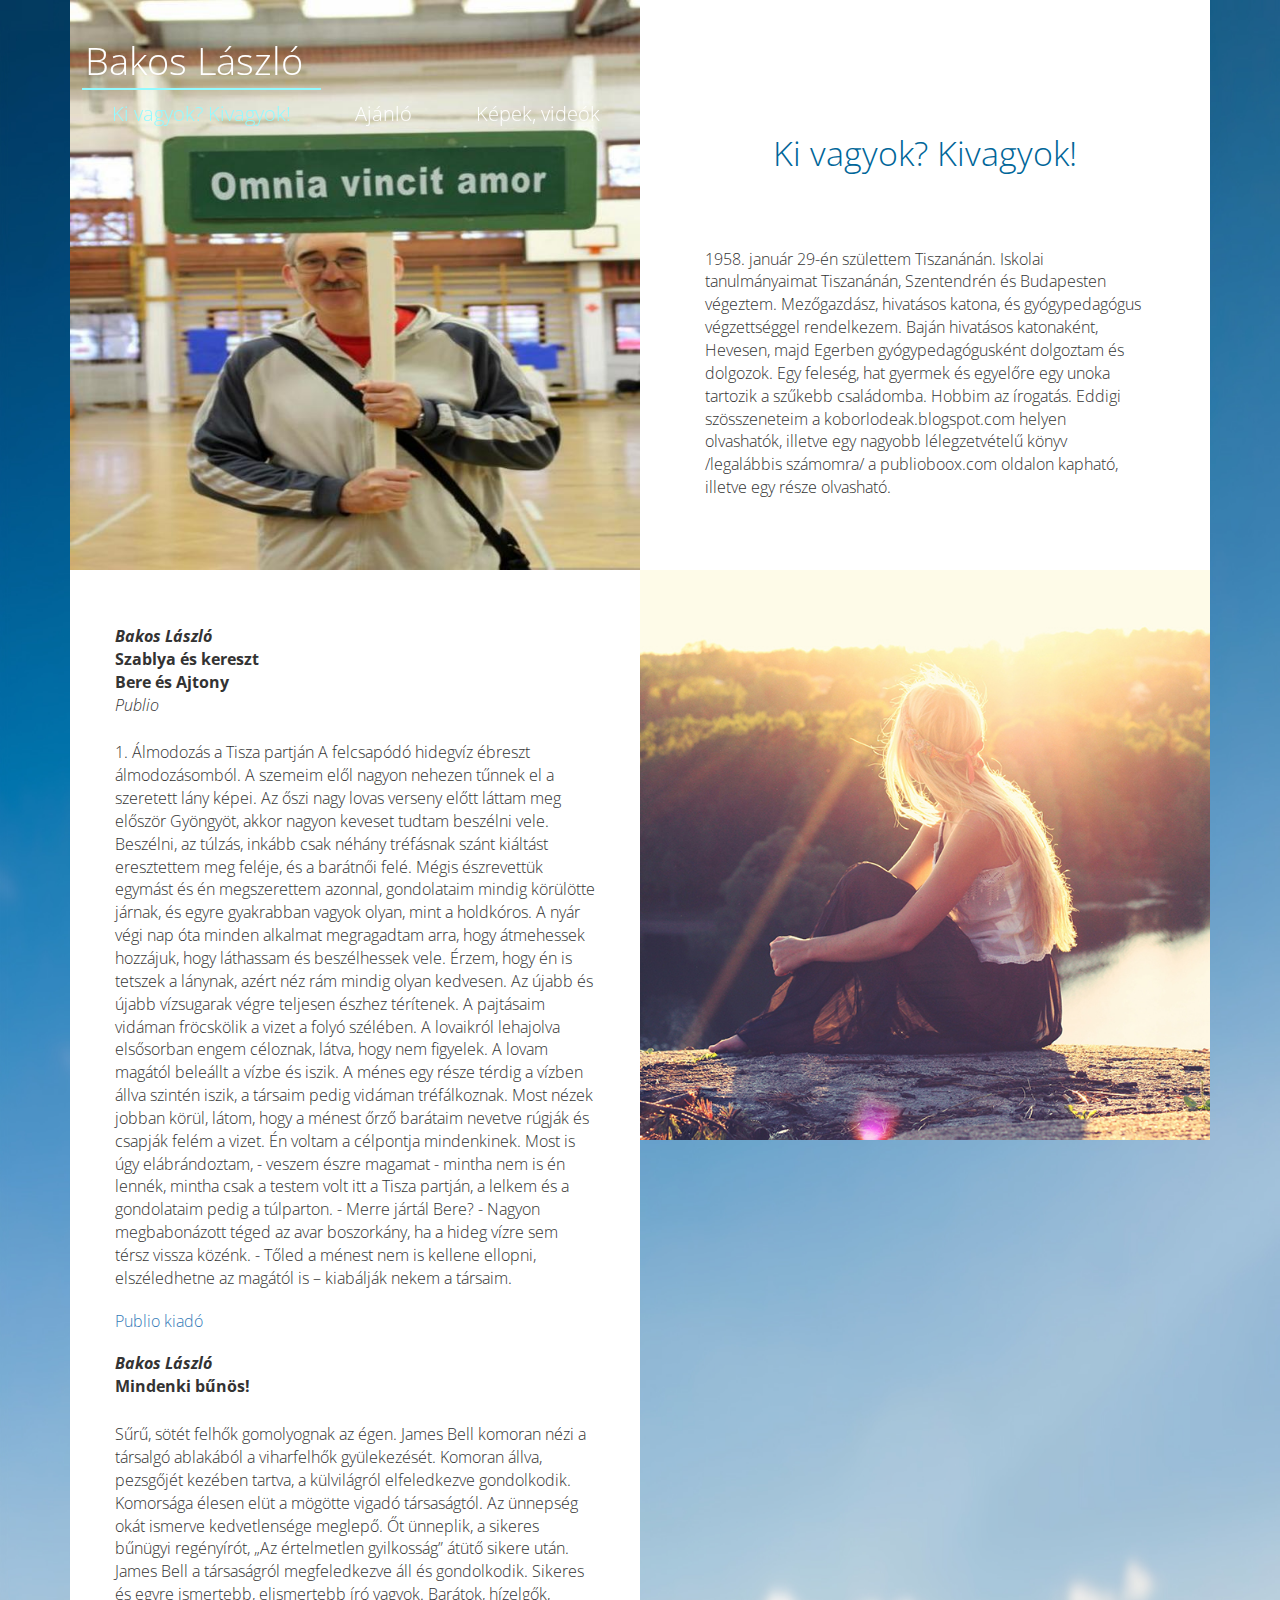
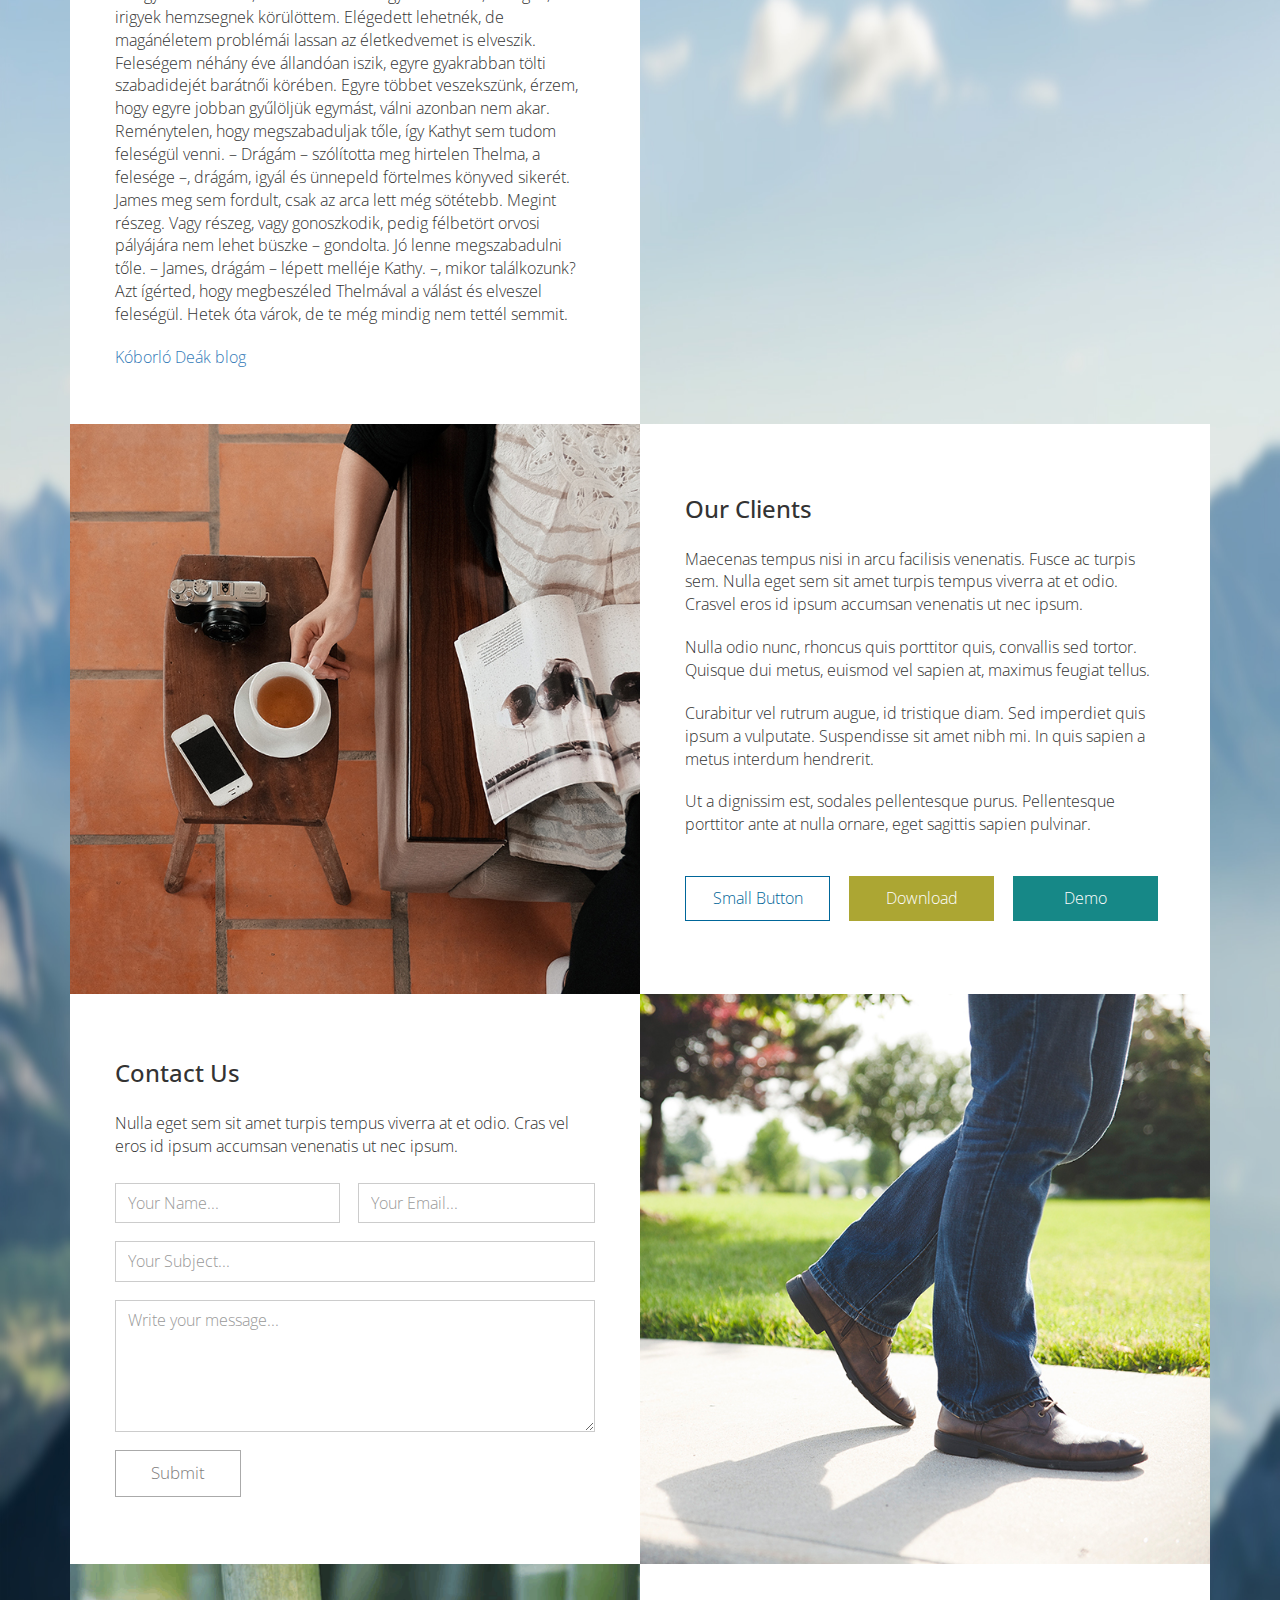
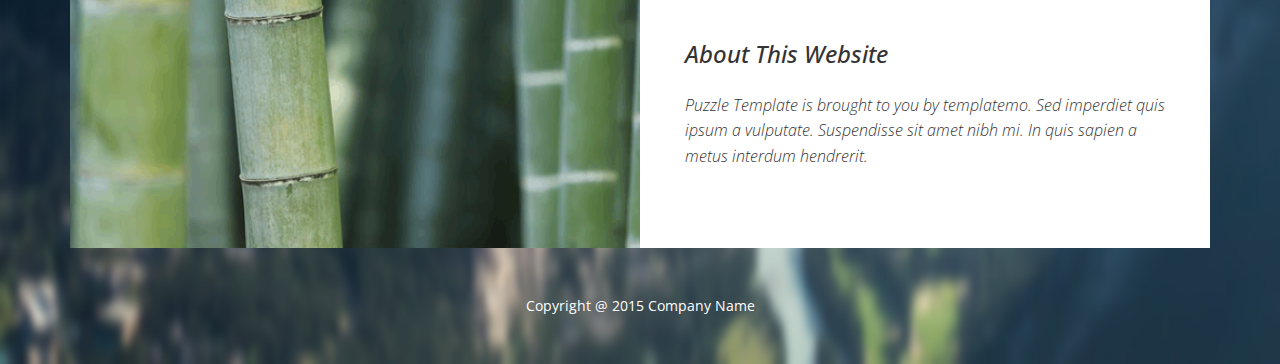
==== index.html @ 0a5387b7 "Initial commit" ====
<!DOCTYPE html>
<head>
    <meta http-equiv="Content-Type" content="text/html; charset=utf-8" />
    <meta http-equiv="X-UA-Compatible" content="IE=edge">
    <meta name="viewport" content="width=device-width, initial-scale=1">
    <link href='https://fonts.googleapis.com/css?family=Open+Sans:300,400,600,700' rel='stylesheet' type='text/css'>
    <link rel="stylesheet" type="text/css" href="css/bootstrap.min.css">
    <link rel="stylesheet" type="text/css" href="css/templatemo-style.css">
<!--
Puzzle Template
http://www.templatemo.com/tm-477-puzzle
-->
    <title>Puzzle by templatemo</title>
</head>

<body>
    <div class="fixed-header">
        <div class="container">
            <div class="navbar-header">
                <button type="button" class="navbar-toggle">
                    <span class="icon-bar"></span>
                    <span class="icon-bar"></span>
                    <span class="icon-bar"></span>                        
                </button>
                <a class="navbar-brand" href="#">Bakos László</a>
            </div>
            <nav class="main-menu">
                <ul>
                    <li><a href="#kivagyok">Ki vagyok? Kivagyok!</a></li>
                    <li><a href="#ajanlo">Ajánló</a></li>
                    <li><a href="#kepek_videok">Képek, videók</a></li>
                    <li><a href="#orulniszabad">Örülni szabad?</a></li>
                    <li><a href="#szavazas">Szavazás</a></li>
                    <li><a href="#linkek">Linkek, elérhetőség</a></li>
            </nav>
        </div>
    </div>
    
    <div class="container">
        <section class="col-md-12 content" id="kivagyok">
           <div class="col-lg-6 col-md-6 content-item">
               <img src="images/apa_tabla_720.jpg" alt="Image" class="tm-image">
           </div>
           <div class="col-lg-6 col-md-6 content-item content-item-1 background">
               <h2 class="main-title text-center dark-blue-text">Ki vagyok? Kivagyok!</h2>
               <p>1958. január 29-én születtem Tiszanánán. Iskolai tanulmányaimat Tiszanánán, Szentendrén és Budapesten végeztem. Mezőgazdász, hivatásos katona, és gyógypedagógus végzettséggel rendelkezem. Baján hivatásos katonaként, Hevesen, majd Egerben gyógypedagógusként dolgoztam és dolgozok. Egy feleség, hat gyermek és egyelőre egy unoka tartozik a szűkebb családomba. Hobbim az írogatás. Eddigi szösszeneteim a koborlodeak.blogspot.com helyen olvashatók, illetve egy nagyobb lélegzetvételű könyv /legalábbis számomra/ a publioboox.com oldalon kapható, illetve egy része olvasható.</p>
           </div>
       </section>

       <section class="col-md-12 content padding" id="ajanlo">
        <div class="col-lg-6 col-md-6 col-md-push-6 content-item">
           <img src="images/2.jpg" alt="Image" class="tm-image">
       </div>
       <div class="col-lg-6 col-md-6 col-md-pull-6 content-item background flexbox">
        <p class="margin-b-0"><b><i>Bakos László</i></b></p>
        <p class="margin-b-0"><b>Szablya és kereszt</b></p>
        <p class="margin-b-0"><b>Bere és Ajtony</b></p>
        <p class="margin-b-25"><i>Publio</i></p>
        <p class="justify">1. Álmodozás a Tisza partján
        A felcsapódó hidegvíz ébreszt álmodozásomból. A szemeim elől nagyon nehezen tűnnek el a szeretett lány képei. Az őszi nagy lovas verseny előtt láttam meg először Gyöngyöt, akkor nagyon keveset tudtam beszélni vele. Beszélni, az túlzás, inkább csak néhány tréfásnak szánt kiáltást eresztettem meg feléje, és a barátnői felé. Mégis észrevettük egymást és én megszerettem azonnal, gondolataim mindig körülötte járnak, és egyre gyakrabban vagyok olyan, mint a holdkóros. A nyár végi nap óta minden alkalmat megragadtam arra, hogy átmehessek hozzájuk, hogy láthassam és beszélhessek vele. Érzem, hogy én is tetszek a lánynak, azért néz rám mindig olyan kedvesen. Az újabb és újabb vízsugarak végre teljesen észhez térítenek. A pajtásaim vidáman fröcskölik a vizet a folyó szélében. A lovaikról lehajolva elsősorban engem céloznak, látva, hogy nem figyelek. A lovam magától beleállt a vízbe és iszik. A ménes egy része térdig a vízben állva szintén iszik, a társaim pedig vidáman tréfálkoznak. Most nézek jobban körül, látom, hogy a ménest őrző barátaim nevetve rúgják és csapják felém a vizet. Én voltam a célpontja mindenkinek. Most is úgy elábrándoztam, - veszem észre magamat - mintha nem is én lennék, mintha csak a testem volt itt a Tisza partján, a lelkem és a gondolataim pedig a túlparton.
        - Merre jártál Bere?
        - Nagyon megbabonázott téged az avar boszorkány, ha a hideg vízre sem térsz vissza közénk.
        - Tőled a ménest nem is kellene ellopni, elszéledhetne az magától is – kiabálják nekem a társaim.</p>
        <p><a href="https://publioboox.com/">Publio kiadó</a></p>

        <p class="margin-b-0"><b><i>Bakos László</i></b></p>
        <p class="margin-b-25"><b>Mindenki bűnös!</b></p>
        <p class="justify">
        Sűrű, sötét felhők gomolyognak az égen. James Bell komoran nézi a társalgó ablakából a viharfelhők gyülekezését. Komoran állva, pezsgőjét kezében tartva, a külvilágról elfeledkezve gondolkodik. Komorsága élesen elüt a mögötte vigadó társaságtól. Az ünnepség okát ismerve kedvetlensége meglepő. Őt ünneplik, a sikeres bűnügyi regényírót, „Az értelmetlen gyilkosság” átütő sikere után.
        James Bell a társaságról megfeledkezve áll és gondolkodik.
        Sikeres és egyre ismertebb, elismertebb író vagyok. Barátok, hízelgők, irigyek hemzsegnek körülöttem. Elégedett lehetnék, de magánéletem problémái lassan az életkedvemet is elveszik. Feleségem néhány éve állandóan iszik, egyre gyakrabban tölti szabadidejét barátnői körében. Egyre többet veszekszünk, érzem, hogy egyre jobban gyűlöljük egymást, válni azonban nem akar. Reménytelen, hogy megszabaduljak tőle, így Kathyt sem tudom feleségül venni.
        – Drágám – szólította meg hirtelen Thelma, a felesége –, drágám, igyál és ünnepeld förtelmes könyved sikerét.
        James meg sem fordult, csak az arca lett még sötétebb.
        Megint részeg. Vagy részeg, vagy gonoszkodik, pedig félbetört orvosi pályájára nem lehet büszke – gondolta.
        Jó lenne megszabadulni tőle.
        – James, drágám – lépett melléje Kathy. –, mikor találkozunk? Azt ígérted, hogy megbeszéled Thelmával a válást és elveszel feleségül. Hetek óta várok, de te még mindig nem tettél semmit.</p>
        <a href="http://koborlodeak.blogspot.hu/">Kóborló Deák blog</a>
       </div>

   </section>


   <section class="col-md-12 content" id="clients">
       <div class="col-lg-6 col-md-6 content-item">
           <img src="images/3.jpg" alt="Image" class="tm-image">
       </div>
       <div class="col-lg-6 col-md-6 content-item background flexbox">
           <h2 class="section-title">Our Clients</h2>
           <p>Maecenas tempus nisi in arcu facilisis venenatis. Fusce ac turpis sem. Nulla eget sem sit amet turpis tempus viverra at et odio. Crasvel eros id ipsum accumsan venenatis ut nec ipsum. </p>
           <p>Nulla odio nunc, rhoncus quis porttitor quis, convallis sed tortor. Quisque dui metus, euismod vel sapien at, maximus feugiat tellus. </p>
           <p>Curabitur vel rutrum augue, id tristique diam. Sed imperdiet quis ipsum a vulputate. Suspendisse sit amet nibh mi. In quis sapien a metus interdum hendrerit. </p>
           <p>Ut a dignissim est, sodales pellentesque purus. Pellentesque porttitor ante at nulla ornare, eget sagittis sapien pulvinar.</p>
           <div>
               <button type="button" class="btn dark-blue-bordered-btn normal-btn">Small Button</button>
               <button type="button" class="btn yellow-btn normal-btn">Download</button>
               <button type="button" class="btn green-btn normal-btn">Demo</button>    
           </div>             
       </div>
   </section>


   <section class="col-md-12 content" id="contact">
       <div class="col-lg-6 col-md-6 col-md-push-6 content-item">
           <img src="images/4.jpg" alt="Image" class="tm-image">
       </div>
       <div class="col-lg-6 col-md-6 col-md-pull-6 content-item background flexbox">
           <h2 class="section-title">Contact Us</h2>
           <p class="margin-b-25">Nulla eget sem sit amet turpis tempus viverra at et odio. Cras vel eros id ipsum accumsan venenatis ut nec ipsum.</p>

           <!--<div class="row"> -->
           <form method="post" name="contact-form" class="contact-form">
            <div class="col-lg-6 col-md-6 col-sm-6 col-xs-12">
                <div class="form-group">
                    <input name="name" type="text" class="form-control" id="name" placeholder="Your Name..." required>
                </div>    
            </div>
            <div class="col-lg-6 col-md-6 col-sm-6 col-xs-12 pad-l-3">
                <div class="form-group contact-field">
                    <input name="email" type="email" class="form-control" id="email" placeholder="Your Email..." required>
                </div>    
            </div>
            <div class="col-lg-12 col-md-12 col-sm-12 col-xs-12">
                <div class="form-group contact-field">
                    <input name="subject" type="text" class="form-control" id="subject" placeholder="Your Subject..." required>
                </div>    
            </div>
            <div class="col-lg-12 col-md-12 col-sm-12 col-xs-12">
                <div class="form-group contact-field">
                    <textarea name="message" rows="5" class="form-control" id="message" placeholder="Write your message..." required></textarea>
                </div>    
            </div>
            <div class="col-lg-12 col-md-12 col-sm-12 col-xs-12">
                <div class="form-group margin-b-0">
                    <button type="submit" id="form-submit" class="btn no-bg btn-contact">Submit</button>
                </div>    
            </div>
        </form>
        <!--</div> -->
        <div id="msgSubmit" class="h3 text-center hidden">Message Submitted!</div>

    </div>

</section>

<footer class="col-md-12 content" id="externals">
 <div class="col-lg-6 col-md-6 last">
   <img src="images/5.png" alt="Image" class="tm-image">
</div>
<div class="col-lg-6 col-md-6 background last about-text-container">
   <h2 class="section-title">About This Website</h2>
   <p class="about-text">Puzzle Template is brought to you by templatemo. Sed imperdiet quis ipsum a vulputate. Suspendisse sit amet nibh mi. In quis sapien a metus interdum hendrerit.</p>       
</div>
</footer>

</div>

<div class="text-center footer">
	<div class="container">
		Copyright @ 2015 Company Name
    </div>
</div>

<script src="js/jquery.min.js"></script>
<script src="js/bootstrap.min.js"></script>
<script src="js/jquery.singlePageNav.min.js"></script>

<script>

// Check scroll position and add/remove background to navbar
function checkScrollPosition() {
    if($(window).scrollTop() > 50) {
      $(".fixed-header").addClass("scroll");
  } else {        
      $(".fixed-header").removeClass("scroll");
  }
}

$(document).ready(function () {   
    // Single page nav
    $('.fixed-header').singlePageNav({
        offset: 59,
        filter: ':not(.external)',
        updateHash: true        
    });

    checkScrollPosition();

    // nav bar
    $('.navbar-toggle').click(function(){
        $('.main-menu').toggleClass('show');
    });

    $('.main-menu a').click(function(){
        $('.main-menu').removeClass('show');
    });
});

$(window).on("scroll", function() {
    checkScrollPosition();    
});
</script>
</body>
</html>
---- css/templatemo-style.css ----
/* 

Puzzle Template

http://www.templatemo.com/tm-477-puzzle 

*/

a,
a:hover,
a:focus {
    text-decoration: none;
}
a:focus {
    outline: none;
}
body{
    margin:0;
    padding:0;
    background-image:url(../images/back.jpg);
    background-repeat:no-repeat;
    background-size:100% 100%;
    font-family: 'Open Sans', sans-serif;
    font-size: 16px;
    font-weight:300;
}
.row {
    margin-right: 0px;
    margin-left: 0px;
}
p {
    margin: 0 0 20px;
}
.tm-image {
    width: 100%;
    height: 100%;
}
.fixed-header{
    width:100%;
    float:left;
    /*background-color:#023D69;*/
    position:fixed;
    top:0;
    z-index:111;
    transition:all 0.4s;
    -webkit-transition:all 0.4s;
    padding: 35px 0px;
}
.navbar-toggle {
    position: absolute;
    top: 8px;
    right: 17px;
    margin: 0;
    z-index: 99999999;
    color: #fff;
    padding: 10px 10px;
    background-color: #006699;
    border: none;
    font-weight: bold;
    display:none;
}
.navbar-brand {
    color: #fff;
    font-weight:300;
    font-size: 38px;
}
.navbar-brand:hover,
.navbar-brand:focus {
    color: #93FAFF;
}
.fixed-header ul{
    padding:0;
    float:right;
    margin:0;
}
.fixed-header ul li{
    display:inline-block;
    padding: 15px 0px;
}
.fixed-header ul li a{
    text-decoration:none;
    color:#fff;
    font-size: 20px;
    font-weight: 300;
    padding: 10px 30px 0;    
}
.fixed-header ul li a:hover,
.fixed-header ul li .current{
    color: #93FAFF;
    border-top:2px solid #93FAFF;
}
.fixed-header {
    background: transparent;
}
.fixed-header.scroll {
    background: rgba(2, 61, 105, 0.80);
    padding: 0;
}
.fixed-header.scroll .navbar-brand {
    font-size: 30px;
}

#home {
    padding-top: 8.5em;
}
.content {
    padding-right: 0px;
    padding-left: 0px;
}
.content-item {
    padding-right: 0px;
    padding-left: 0px;
    min-height:570px !important;
}
.content-item p:last-child {
    margin-bottom: 0;
}
.background.content-item-1 {
    padding: 60px 65px;
}
.last {
    padding-right: 0px;
    padding-left: 0px;
    min-height:284px !important;    
}
.background {
    background-color: #fff;
    padding: 55px 45px;
}
.about-text-container {
    font-style: italic;
    display: -webkit-flex;
    display: -ms-flexbox;
    display: flex;
    -webkit-flex-direction: column;
        -ms-flex-direction: column;
            flex-direction: column;
    -webkit-justify-content: center;
        -ms-flex-pack: center;
            justify-content: center;
}
.about-text {
    margin-bottom: 0;
    line-height: 1.6;
}
.main-title {    
    font-weight: 300;
    font-size: 34px;
    line-height: 1.4;
    margin-top: 70px;
    margin-bottom: 70px;
}
.section-title {
    font-size: 1.5em;
    margin-top: 0;
    margin-bottom: 25px;
}
.dark-blue-text {
    color: #006699;
}
.light-blue-text {
    color: #2FACFF;
}
.dark-blue-bordered-btn:hover,
.dark-blue-bordered-btn:focus,
.dark-blue-btn {
    background: #006699;
    color: white;    
}
.dark-blue-btn:hover,
.dark-blue-btn:focus,
.dark-blue-bordered-btn {
    background: none;
    border: 1px solid #006699;
    color: #006699;
}
.section-text {
    line-height: 1.6;
    font-size: 1em;
    margin-bottom: 15px;
}
.background ul {
   margin-bottom:20px;
}
.background li {
    list-style: none;
    font-size: 16px;
    line-height: 27px;
}
.btn {
    border-radius:0px;
    padding: 10px 25px;
    margin-top: 20px;
    font-size: 20px;
    font-weight: 300;
    margin-right: 15px;
    transition:all 0.3s;
    -webkit-transition:all 0.3s;
}
.btn:last-child {
    margin-right: 0;
}
.btn-big {
    padding: 10px 40px;
    min-width: 176px;
}
.btn-contact {
    font-size: 17px;
    padding: 10px 35px;
    color: #807D7D;
    font-weight: 300;
    margin-top: 0;
    transition: all 0.3s ease;
}
.btn-contact:hover,
.btn-contact:focus {
    color: white;
    background-color: rgba(47,47,47,0.5);
}
.no-bg {
    background: none;
    border: 1px solid #aaa;
}
.yellow-btn {
    background:#ACA633;
    border:1px solid #ACA633;
    color:#fff;
}
.yellow-btn:hover,
.yellow-btn:focus {
    background: none;
    color: #ACA633;
}
.green-btn {
    background:#168887;
    border:1px solid #168887;
    color:#fff; 
}
.green-btn:hover,
.green-btn:focus {
    background: none;
    color: #168887;
}
.normal-btn {
    font-size: 16px;
    font-weight: 300;
    min-width: 145px;
}
.form-control {
    box-shadow: none;
    font-size: 16px;
    height: auto;
    padding: 8px 12px;
}
.form-group {
    margin-bottom: 18px;
}
.contact-form {
    overflow: hidden;
    margin-left: -15px;
    margin-right: -15px;
}
.content-item input, .content-item textarea {
    border-radius:0px;
}
.contact-field {
    padding-left: 0;
    padding-right: 0;
}
.footer {
    color:#fff;
    font-size: 14px;
    font-weight: 400;
    padding:48px 0;
}
.footer a {
	color: #FF6;
}
.margin-b-0 {
    margin-bottom: 0;
}
.flexbox {
    display: -webkit-flex;
    display: -ms-flexbox;
    display: flex;
    -webkit-flex-direction: column;
        -ms-flex-direction: column;
            flex-direction: column;
    -webkit-justify-content: center;
        -ms-flex-pack: center;
            justify-content: center;
}
.pad-l-3 {
    padding-left: 3px;
}
.margin-b-25 {
    margin-bottom: 25px;
}

@media screen and (max-width:1199px){
    .content-item {
        min-height: 470px !important;
    }
    .content-item img {
        min-height: 470px !important;
    }
    .background p {
        line-height: 22px;        
    }
    .background p,
    .background li {
        font-size: 13px;
    }
    .background h2 {
        margin-bottom: 15px !important;
    }
    p {
        margin: 0 0 10px;
    }
    .btn {
        margin-top: 15px;        
    }
    .background {
        background-color: #fff;        
    }
    .last {
        min-height: 235px !important;
    }
    textarea#message {
        height: 125px;
    }
}

@media screen and (max-width: 1199px) and (min-width: 992px) {
    .background {
        padding: 25px;
    }
    .background.content-item-1 {
        padding: 0 40px;
    }
    .btn {
        margin-top: 10px;
    }
    .btn-contact {
        margin-top: 0;
    }
    .form-control {
        font-size: 0.9em;
    }
}

@media screen and (max-width:991px){

    .content-item {
        min-height: inherit !important;
    }
    .content-item img {
        min-height: inherit !important;
    }
    .fixed-header ul li a {
        padding: 0px 15px;
    }
    .background p {
        line-height: 27px;
    }
    .background p,
    .background li {
        font-size: 16px;
    }
    .background h2 {
        margin-bottom: 20px;
    }
    p {
        margin: 0 0 20px;
    }
    .btn {
        margin-top: 20px;        
    }
    .last {
        min-height: 284px !important;
    }
    textarea#message {
        height: inherit;
    }
}

@media screen and (max-width:767px){
    .last {
        min-height: inherit !important;
    }
    .fixed-header.scroll .navbar-brand {
        padding: 12px 15px 0;
    }
    .navbar-toggle {
       display:block;
       top: 15px;
       background-color: white;       
    }
    .fixed-header.scroll .navbar-toggle {
        top: 8px;
    }
    .navbar-toggle .icon-bar {
        background-color: #006699;
    }
    
    .fixed-header ul li a:hover, 
    .fixed-header ul li .current {
        border-top: none;
    }
    .fixed-header {
        padding: 5px 0;
    }
    .fixed-header ul li a {
        font-size: 1em;
    }
    .main-menu ul {
        width: 100%;
        background-color: #023D69;
    }
    .main-menu {
        max-height: 0;
        transition: max-height 0.3s;
        overflow: hidden;
    }
    /* http://css3.bradshawenterprises.com/animating_height/ */
    .main-menu.show {
        max-height: 250px;
        overflow: auto;
    }
    .main-menu ul li {
        display: block;
        padding: 10px 0px;
        width: 100%;
        float:left;
    }
    .main-menu ul li a {
        padding: 0px 0px;
        width: 100%;
        float: left;
    }
    #home {
        padding-top: 62px;
    }
    .pad-l-3 {
        padding-left: 15px;
    }
}

@media screen and (max-width:500px) {
    .btn {
        margin-top: 10px;
    }
}

@media screen and (max-width: 480px) {
    .background.content-item-1 {
        padding: 40px 45px;
    }
}

@media screen and (max-width: 420px) {
    .background {
        padding: 40px 35px;
    }
    .background.content-item-1 {
        padding: 20px 25px;
    }
}
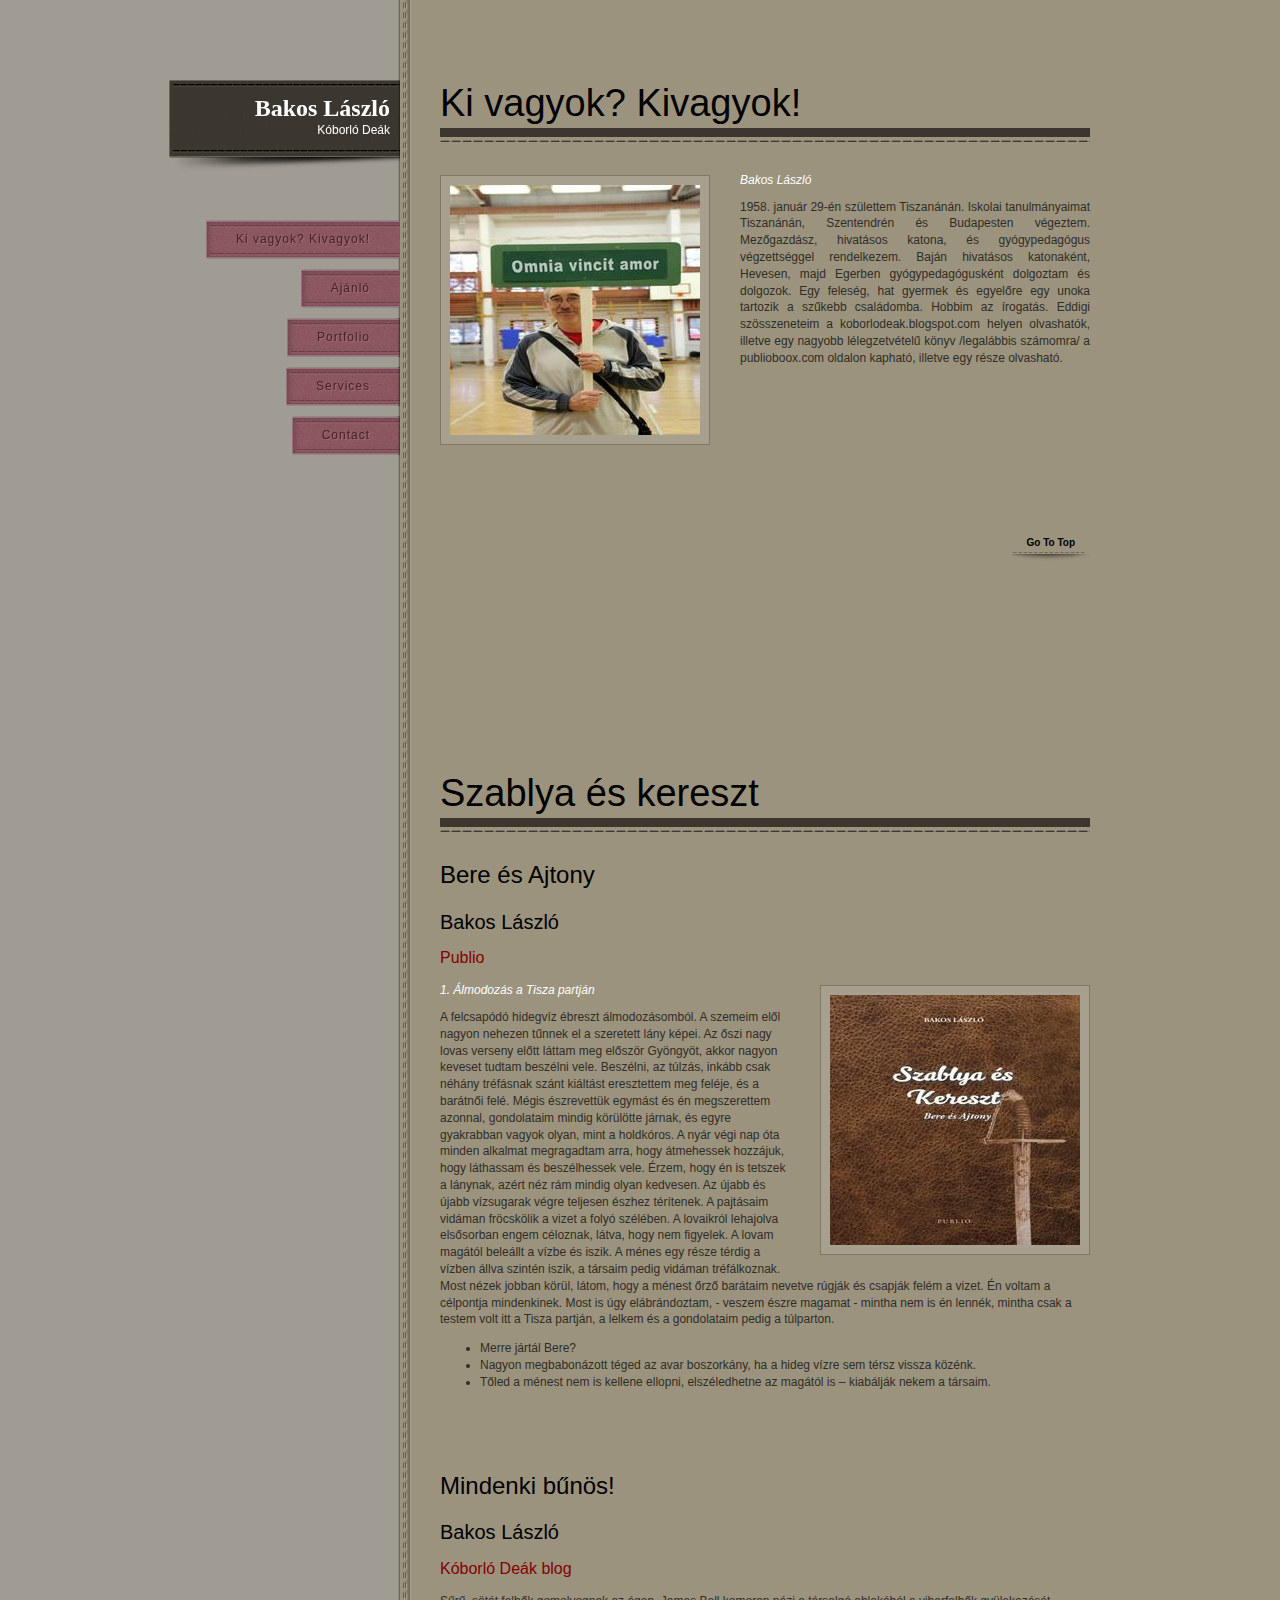
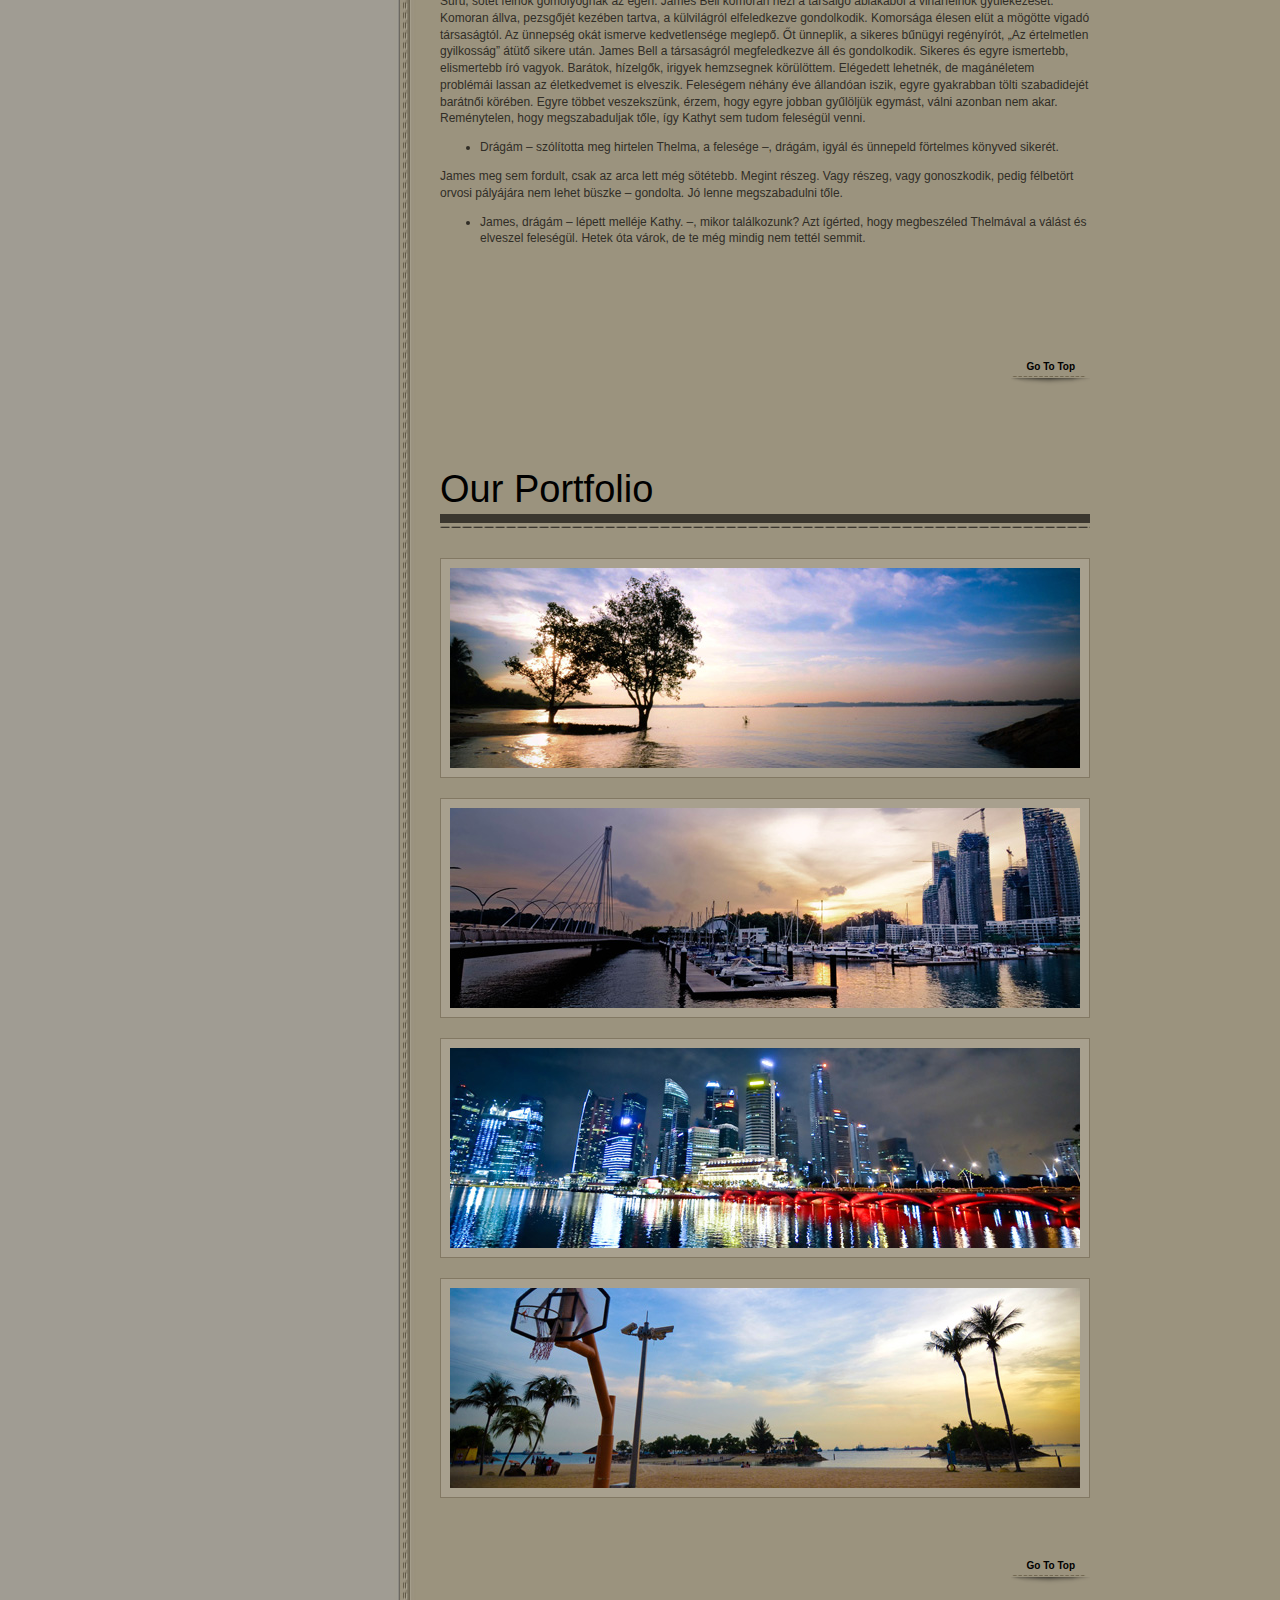
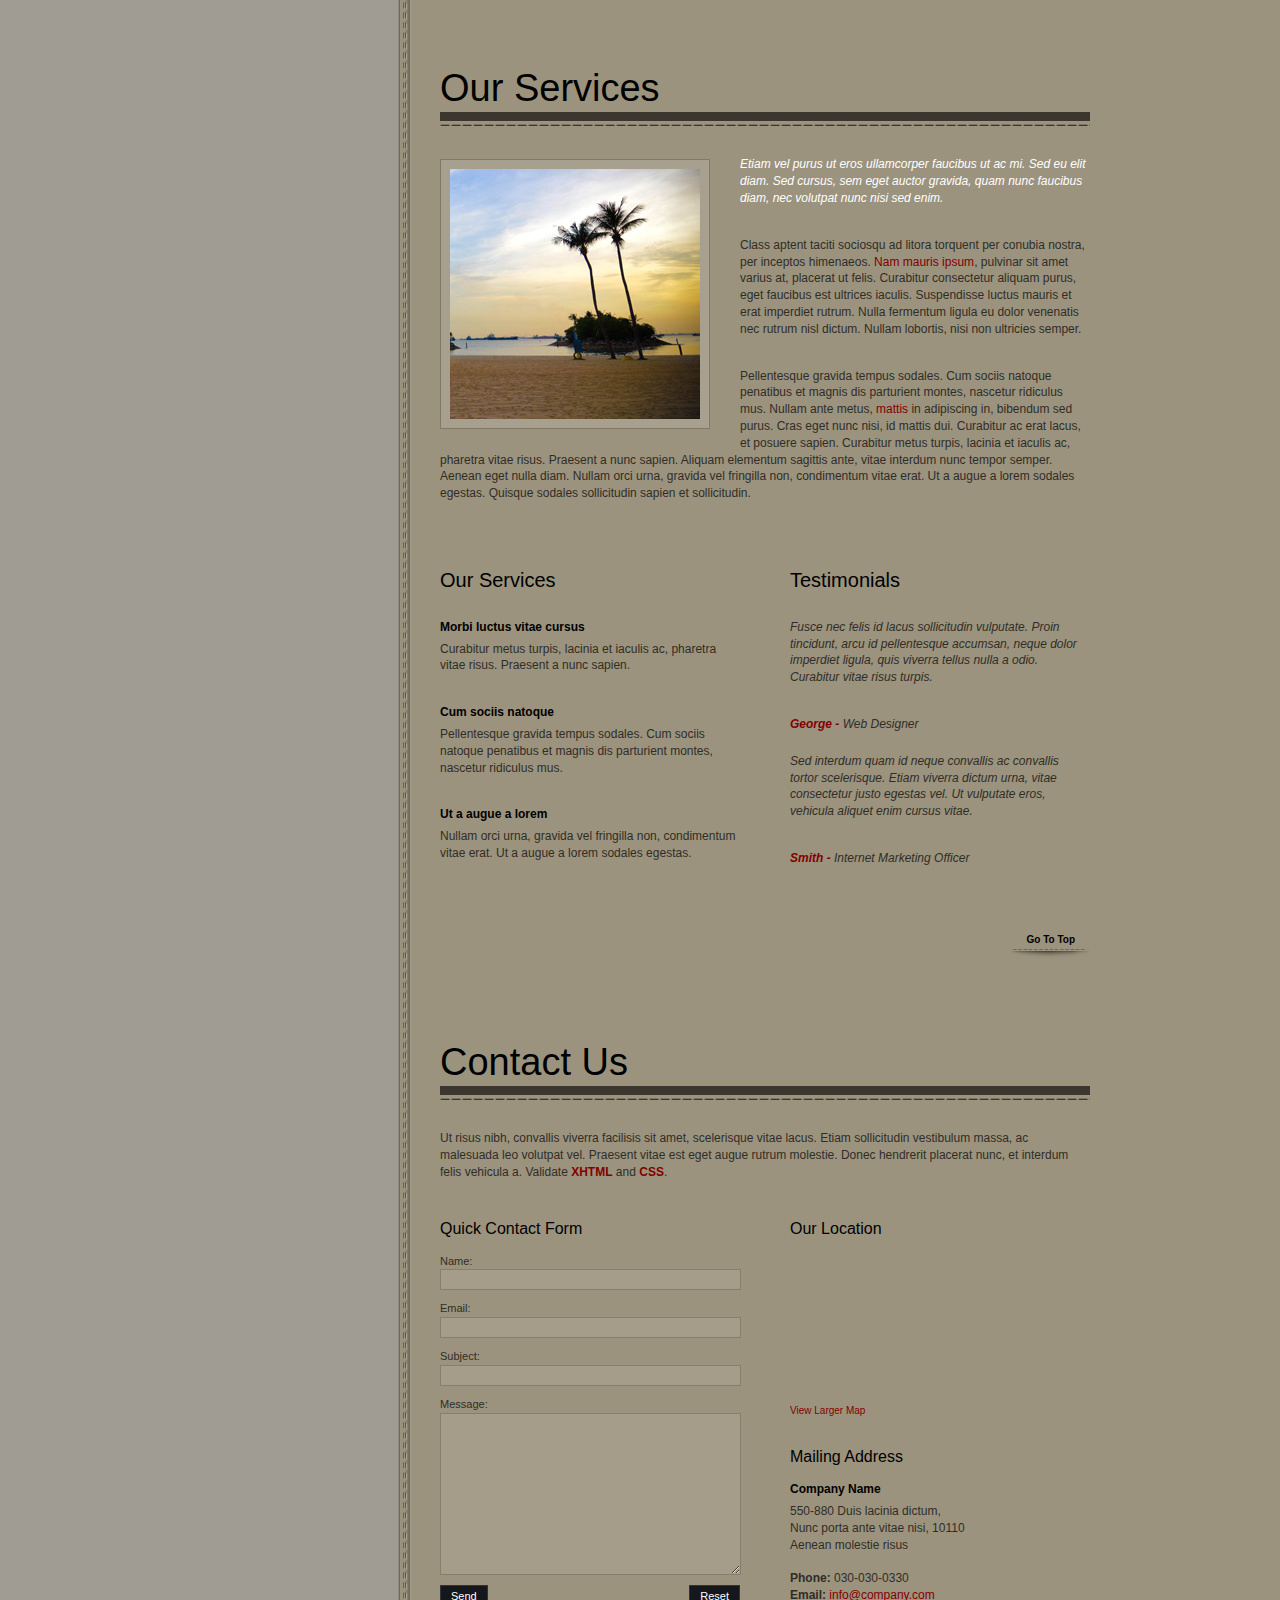
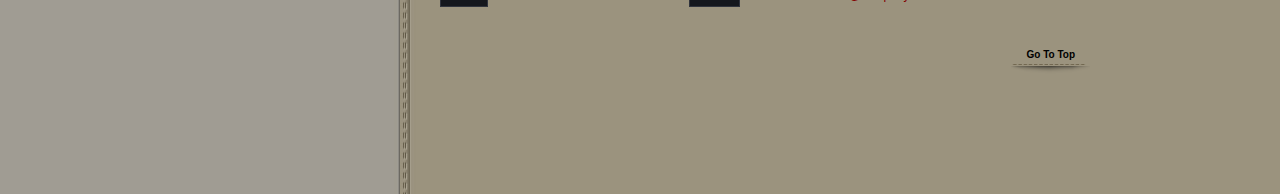
==== commit d54f4599: "Change template" ====
--- a/index.html
+++ b/index.html
@@ -1,203 +1,182 @@
-<!DOCTYPE html>
+<!DOCTYPE html PUBLIC "-//W3C//DTD XHTML 1.0 Transitional//EN" "http://www.w3.org/TR/xhtml1/DTD/xhtml1-transitional.dtd">
+<html xmlns="http://www.w3.org/1999/xhtml">
 <head>
-    <meta http-equiv="Content-Type" content="text/html; charset=utf-8" />
-    <meta http-equiv="X-UA-Compatible" content="IE=edge">
-    <meta name="viewport" content="width=device-width, initial-scale=1">
-    <link href='https://fonts.googleapis.com/css?family=Open+Sans:300,400,600,700' rel='stylesheet' type='text/css'>
-    <link rel="stylesheet" type="text/css" href="css/bootstrap.min.css">
-    <link rel="stylesheet" type="text/css" href="css/templatemo-style.css">
+<meta http-equiv="Content-Type" content="text/html; charset=utf-8" />
+<title>Simple Life by Free Website Templates</title>
+<meta name="keywords" content="" />
+<meta name="description" content="" />
 <!--
-Puzzle Template
-http://www.templatemo.com/tm-477-puzzle
+Template 2056 simple life 
+http://www.tooplate.com/view/2056-simple-life
 -->
-    <title>Puzzle by templatemo</title>
+<link href="tooplate_style.css" rel="stylesheet" type="text/css" />
+
+<script type='text/javascript' src='js/jquery.min.js'></script>
+<script type='text/javascript' src='js/jquery.scrollTo-min.js'></script>
+<script type='text/javascript' src='js/jquery.localscroll-min.js'></script>
+<script type="text/javascript">
+$(document).ready(function () {
+$.localScroll();
+});
+</script> 
 </head>
 
 <body>
-    <div class="fixed-header">
-        <div class="container">
-            <div class="navbar-header">
-                <button type="button" class="navbar-toggle">
-                    <span class="icon-bar"></span>
-                    <span class="icon-bar"></span>
-                    <span class="icon-bar"></span>                        
-                </button>
-                <a class="navbar-brand" href="#">Bakos László</a>
-            </div>
-            <nav class="main-menu">
-                <ul>
-                    <li><a href="#kivagyok">Ki vagyok? Kivagyok!</a></li>
-                    <li><a href="#ajanlo">Ajánló</a></li>
-                    <li><a href="#kepek_videok">Képek, videók</a></li>
-                    <li><a href="#orulniszabad">Örülni szabad?</a></li>
-                    <li><a href="#szavazas">Szavazás</a></li>
-                    <li><a href="#linkek">Linkek, elérhetőség</a></li>
-            </nav>
-        </div>
-    </div>
-    
-    <div class="container">
-        <section class="col-md-12 content" id="kivagyok">
-           <div class="col-lg-6 col-md-6 content-item">
-               <img src="images/apa_tabla_720.jpg" alt="Image" class="tm-image">
-           </div>
-           <div class="col-lg-6 col-md-6 content-item content-item-1 background">
-               <h2 class="main-title text-center dark-blue-text">Ki vagyok? Kivagyok!</h2>
-               <p>1958. január 29-én születtem Tiszanánán. Iskolai tanulmányaimat Tiszanánán, Szentendrén és Budapesten végeztem. Mezőgazdász, hivatásos katona, és gyógypedagógus végzettséggel rendelkezem. Baján hivatásos katonaként, Hevesen, majd Egerben gyógypedagógusként dolgoztam és dolgozok. Egy feleség, hat gyermek és egyelőre egy unoka tartozik a szűkebb családomba. Hobbim az írogatás. Eddigi szösszeneteim a koborlodeak.blogspot.com helyen olvashatók, illetve egy nagyobb lélegzetvételű könyv /legalábbis számomra/ a publioboox.com oldalon kapható, illetve egy része olvasható.</p>
-           </div>
-       </section>
+	<div id="tooplate_wrapper">
+		<div id="tooplate_sidebar">
+			<div id="site_title"><a href="#">Bakos László<span>Kóborló Deák</span></a></div>
+			<div id="tooplate_menu">
+				<ul>
+					<li><a href="#ki_vagyok" class="home">Ki vagyok? Kivagyok!</a></li>
+					<li><a href="#ajanlo" class="about">Ajánló</a></li>
+					<li><a href="#portfolio" class="portfolio"><span></span>Portfolio</a></li>
+					<li><a href="#services" class="services"><span></span>Services</a></li>
+					<li><a href="#contact" class="contact"><span></span>Contact</a></li>
+				</ul>
+				<div class="cleaner"></div>
+			</div> <!-- END of -->
+		</div>
+		<div id="tooplate_main">
+			
+			<div id="ki_vagyok" class="main_box">
+				<h1>Ki vagyok? Kivagyok!</h1>
+				<img src="images/apa_tabla_250.jpg" alt="image" class="img_frame img_float_l" />
+				<p><em>Bakos László</em></p>
+				<p align="justify">1958. január 29-én születtem Tiszanánán. Iskolai tanulmányaimat Tiszanánán, Szentendrén és Budapesten végeztem. Mezőgazdász, hivatásos katona, és gyógypedagógus végzettséggel rendelkezem. Baján hivatásos katonaként, Hevesen, majd Egerben gyógypedagógusként dolgoztam és dolgozok. Egy feleség, hat gyermek és egyelőre egy unoka tartozik a szűkebb családomba. Hobbim az írogatás. Eddigi szösszeneteim a koborlodeak.blogspot.com helyen olvashatók, illetve egy nagyobb lélegzetvételű könyv /legalábbis számomra/ a publioboox.com oldalon kapható, illetve egy része olvasható.</p>
+				<div class="cleaner h40"></div>
+				<div class="cleaner"></div>
+				<a href="#tooplate_main" class="gototop">Go To Top</a>
+				<div class="cleaner"></div>
+			</div> <!-- END of home -->
+			
+			<div id="ajanlo" class="main_box">
+			  <h1>Szablya és kereszt</h1>
+			  <h2>Bere és Ajtony</h2>
+			  <h3>Bakos László</h3>
+			  <h4><a href="https://publioboox.com/">Publio</a></h4>
+			  <img src="images/szablya_250.jpg" alt="image" class="img_float_r img_frame" />
+				<p><em>1. Álmodozás a Tisza partján</em></p>
+				<p>A felcsapódó hidegvíz ébreszt álmodozásomból. A szemeim elől nagyon nehezen tűnnek el a szeretett lány képei. Az őszi nagy lovas verseny előtt láttam meg először Gyöngyöt, akkor nagyon keveset tudtam beszélni vele. Beszélni, az túlzás, inkább csak néhány tréfásnak szánt kiáltást eresztettem meg feléje, és a barátnői felé. Mégis észrevettük egymást és én megszerettem azonnal, gondolataim mindig körülötte járnak, és egyre gyakrabban vagyok olyan, mint a holdkóros. A nyár végi nap óta minden alkalmat megragadtam arra, hogy átmehessek hozzájuk, hogy láthassam és beszélhessek vele. Érzem, hogy én is tetszek a lánynak, azért néz rám mindig olyan kedvesen. Az újabb és újabb vízsugarak végre teljesen észhez térítenek. A pajtásaim vidáman fröcskölik a vizet a folyó szélében. A lovaikról lehajolva elsősorban engem céloznak, látva, hogy nem figyelek. A lovam magától beleállt a vízbe és iszik. A ménes egy része térdig a vízben állva szintén iszik, a társaim pedig vidáman tréfálkoznak. Most nézek jobban körül, látom, hogy a ménest őrző barátaim nevetve rúgják és csapják felém a vizet. Én voltam a célpontja mindenkinek. Most is úgy elábrándoztam, - veszem észre magamat - mintha nem is én lennék, mintha csak a testem volt itt a Tisza partján, a lelkem és a gondolataim pedig a túlparton.
+				<ul>
+					<li>Merre jártál Bere?</li>
+					<li>Nagyon megbabonázott téged az avar boszorkány, ha a hideg vízre sem térsz vissza közénk.</li>
+					<li>Tőled a ménest nem is kellene ellopni, elszéledhetne az magától is – kiabálják nekem a társaim.</li>
+				</ul>
+				</p>
+				<div class="cleaner h40"></div>
+				<div class="main_box2">
+					<h2>Mindenki bűnös!</h2>
+				    <h3>Bakos László</h3>
+				    <h4><a href="http://koborlodeak.blogspot.hu/">Kóborló Deák blog</a></h4>
+					<p>Sűrű, sötét felhők gomolyognak az égen. James Bell komoran nézi a társalgó ablakából a viharfelhők gyülekezését. Komoran állva, pezsgőjét kezében tartva, a külvilágról elfeledkezve gondolkodik. Komorsága élesen elüt a mögötte vigadó társaságtól. Az ünnepség okát ismerve kedvetlensége meglepő. Őt ünneplik, a sikeres bűnügyi regényírót, „Az értelmetlen gyilkosság” átütő sikere után. James Bell a társaságról megfeledkezve áll és gondolkodik. Sikeres és egyre ismertebb, elismertebb író vagyok. Barátok, hízelgők, irigyek hemzsegnek körülöttem. Elégedett lehetnék, de magánéletem problémái lassan az életkedvemet is elveszik. Feleségem néhány éve állandóan iszik, egyre gyakrabban tölti szabadidejét barátnői körében. Egyre többet veszekszünk, érzem, hogy egyre jobban gyűlöljük egymást, válni azonban nem akar. Reménytelen, hogy megszabaduljak tőle, így Kathyt sem tudom feleségül venni.
+					<ul>
+						<li>Drágám – szólította meg hirtelen Thelma, a felesége –, drágám, igyál és ünnepeld förtelmes könyved sikerét.</li>
+					</ul> James meg sem fordult, csak az arca lett még sötétebb. Megint részeg. Vagy részeg, vagy gonoszkodik, pedig félbetört orvosi pályájára nem lehet büszke – gondolta. Jó lenne megszabadulni tőle.
+				    <ul>
+				    	<li>James, drágám – lépett melléje Kathy. –, mikor találkozunk? Azt ígérted, hogy megbeszéled Thelmával a válást és elveszel feleségül. Hetek óta várok, de te még mindig nem tettél semmit.</li>
+				    </ul></p>
+				</div>
+				<div class="cleaner"></div>
+					<a href="#tooplate_main" class="gototop">Go To Top</a>
+				<div class="cleaner"></div>
+			</div> <!-- END of about -->
+			
+			<div id="portfolio" class="main_box">
+				<h1>Our Portfolio</h1>
+				<ul id="gallery">
+					<li><a href="images/portfolio/01.jpg"><img src="images/portfolio/01.jpg" alt="Image 01" class="img_frame" /></a></li>
+					<li><a href="images/portfolio/02.jpg"><img src="images/portfolio/02.jpg" alt="Image 02" class="img_frame" /></a></li>
+					<li><a href="images/portfolio/03.jpg"><img src="images/portfolio/03.jpg" alt="Image 03" class="img_frame" /></a></li>
+					<li><a href="images/portfolio/04.jpg"><img src="images/portfolio/04.jpg" alt="Image 04" class="img_frame" /></a></li>              
+				</ul>
+				<div class="cleaner"></div>
+				<a href="#tooplate_main" class="gototop">Go To Top</a>
+				<div class="cleaner"></div>
+			</div> <!-- END of portfolio --> 
+			
+			<div id="services" class="main_box">
+				<h1>Our Services</h1>
+				<img src="images/tooplate_image_01.jpg" alt="Image 01" class="img_float_l img_frame" />
+				<p><em>Etiam vel purus ut eros ullamcorper faucibus ut ac mi. Sed eu elit diam. Sed cursus, sem eget auctor gravida, quam nunc faucibus diam, nec volutpat nunc nisi sed enim.</em></p>
+				<p> Class aptent taciti sociosqu ad litora torquent per conubia nostra, per inceptos himenaeos. <a href="#">Nam mauris ipsum</a>, pulvinar sit amet varius at, placerat ut felis. Curabitur consectetur aliquam purus, eget faucibus est ultrices iaculis. Suspendisse luctus mauris et erat imperdiet rutrum. Nulla fermentum ligula eu dolor venenatis nec rutrum nisl dictum. Nullam lobortis, nisi non ultricies semper. </p>
+				<p>Pellentesque gravida tempus sodales. Cum sociis natoque penatibus et magnis dis parturient montes, nascetur ridiculus mus. Nullam ante metus, <a href="#">mattis</a> in adipiscing in, bibendum sed purus. Cras eget nunc nisi, id mattis dui. Curabitur ac erat lacus, et posuere sapien. Curabitur metus turpis, lacinia et iaculis ac, pharetra vitae risus. Praesent a nunc sapien. Aliquam elementum sagittis ante, vitae interdum nunc tempor semper. Aenean eget nulla diam. Nullam orci urna, gravida vel fringilla non, condimentum vitae erat. Ut a augue a lorem sodales egestas. Quisque sodales sollicitudin sapien et sollicitudin.</p>
+				<div class="cleaner h40"></div>
+				<div class="col_12 float_l">
+					<h3>Our Services</h3>
+					<h6>Morbi luctus vitae cursus</h6>
+					<p>Curabitur metus turpis, lacinia et iaculis ac, pharetra vitae risus. Praesent a nunc sapien.</p>
+					<h6>Cum sociis natoque</h6>
+					<p>Pellentesque gravida tempus sodales. Cum sociis natoque penatibus et magnis dis parturient montes, nascetur ridiculus mus.</p>
+					<h6>Ut a augue a lorem</h6>
+					<p>Nullam orci urna, gravida vel fringilla non, condimentum vitae erat. Ut a augue a lorem sodales egestas.</p>
+				</div>
+				<div class="col_12 float_r">
+					<h3>Testimonials</h3>
+					<blockquote>
+						<p>Fusce nec felis id lacus sollicitudin vulputate. Proin tincidunt, arcu id pellentesque accumsan, neque dolor imperdiet ligula, quis viverra tellus nulla a odio. Curabitur vitae risus turpis. </p>
+						<cite>George - <span>Web Designer</span></cite>
+					</blockquote>
+					<blockquote>
+						<p>Sed interdum quam id neque convallis ac convallis tortor scelerisque. Etiam viverra dictum urna, vitae consectetur justo egestas vel. Ut vulputate eros, vehicula aliquet enim cursus vitae. </p>
+						<cite>Smith - <span>Internet Marketing Officer</span></cite> 
+					</blockquote>
+				</div>
+				<div class="cleaner"></div>
+				<a href="#tooplate_main" class="gototop">Go To Top</a>
+				<div class="cleaner"></div>
+			</div> <!-- END of services -->
+			
+			<div id="contact" class="main_box">
+				<h1>Contact Us</h1>
+				<p>Ut risus nibh, convallis viverra facilisis sit amet, scelerisque vitae lacus. Etiam sollicitudin vestibulum massa, ac malesuada leo volutpat vel. Praesent vitae est eget augue rutrum molestie. Donec hendrerit placerat nunc, et interdum felis vehicula a. Validate <a href="http://validator.w3.org/check?uri=referer" rel="nofollow"><strong>XHTML</strong></a> and <a href="http://jigsaw.w3.org/css-validator/check/referer" rel="nofollow"><strong>CSS</strong></a>.</p>
+					<div class="cleaner h30"></div>
+					<div class="col_12 float_l">
+					<h4>Quick Contact Form</h4>
+						<div id="contact_form">
+						
+							<form method="post" name="contact" action="#">
+								<label for="author">Name:</label> <input type="text" id="author" name="author" class="required input_field" />
+								<div class="cleaner h10"></div>
+															
+								<label for="email">Email:</label> <input type="text" class="validate-email required input_field" name="email" id="email" />
+								<div class="cleaner h10"></div>
+													
+								<label for="subject">Subject:</label> <input type="text" class="validate-subject required input_field" name="subject" id="subject"/>				               
+								<div class="cleaner h10"></div>
+									
+								<label for="text">Message:</label> <textarea id="text" name="text" rows="0" cols="0" class="required"></textarea>
+								<div class="cleaner h10"></div>				
+														
+								<input type="submit" value="Send" id="submit" name="submit" class="submit_btn float_l" />
+								<input type="reset" value="Reset" id="reset" name="reset" class="submit_btn float_r" />						
+							</form>		
+							
+						</div> 
+					</div>
+					
+					<div class="col_12 float_r">
+						<h4>Our Location</h4>
+						<iframe width="300" height="150" frameborder="0" scrolling="no" marginheight="0" marginwidth="0" src="http://maps.google.com/maps?f=q&amp;source=s_q&amp;hl=EN&amp;q=time+square&amp;aq=&amp;sll=40.716558,-73.931122&amp;sspn=0.40438,1.056747&amp;ie=UTF8&amp;rq=1&amp;ev=p&amp;split=1&amp;radius=33.22&amp;hq=time+square&amp;hnear=&amp;ll=37.061753,-95.677185&amp;spn=0.438347,0.769043&amp;z=9&amp;output=embed"></iframe><br /><small><a href="http://maps.google.com/maps?f=q&amp;source=embed&amp;hl=EN&amp;q=time+square&amp;aq=&amp;sll=40.716558,-73.931122&amp;sspn=0.40438,1.056747&amp;ie=UTF8&amp;rq=1&amp;ev=p&amp;split=1&amp;radius=33.22&amp;hq=time+square&amp;hnear=&amp;ll=37.061753,-95.677185&amp;spn=0.438347,0.769043&amp;z=9">View Larger Map</a></small>                
+						<div class="cleaner h30"></div>
+						
+						<h4>Mailing Address</h4>
+						<h6>Company Name</h6>
+						550-880 Duis lacinia dictum, <br />
+						Nunc porta ante vitae nisi, 10110<br />
+						Aenean molestie risus<br /><br />
+					
+						<b>Phone:</b> 030-030-0330<br />
+						<b>Email:</b> <a href="mailto:info@company.com">info@company.com</a> 
+					</div>
+				<div class="cleaner"></div>
+				<a href="#tooplate_main" class="gototop">Go To Top</a>
+				<div class="cleaner"></div>
+			</div> <!-- END of contact -->
+			
+		</div> <!-- END of main -->
+		
+		<div class="cleaner"></div>
+	</div>
 
-       <section class="col-md-12 content padding" id="ajanlo">
-        <div class="col-lg-6 col-md-6 col-md-push-6 content-item">
-           <img src="images/2.jpg" alt="Image" class="tm-image">
-       </div>
-       <div class="col-lg-6 col-md-6 col-md-pull-6 content-item background flexbox">
-        <p class="margin-b-0"><b><i>Bakos László</i></b></p>
-        <p class="margin-b-0"><b>Szablya és kereszt</b></p>
-        <p class="margin-b-0"><b>Bere és Ajtony</b></p>
-        <p class="margin-b-25"><i>Publio</i></p>
-        <p class="justify">1. Álmodozás a Tisza partján
-        A felcsapódó hidegvíz ébreszt álmodozásomból. A szemeim elől nagyon nehezen tűnnek el a szeretett lány képei. Az őszi nagy lovas verseny előtt láttam meg először Gyöngyöt, akkor nagyon keveset tudtam beszélni vele. Beszélni, az túlzás, inkább csak néhány tréfásnak szánt kiáltást eresztettem meg feléje, és a barátnői felé. Mégis észrevettük egymást és én megszerettem azonnal, gondolataim mindig körülötte járnak, és egyre gyakrabban vagyok olyan, mint a holdkóros. A nyár végi nap óta minden alkalmat megragadtam arra, hogy átmehessek hozzájuk, hogy láthassam és beszélhessek vele. Érzem, hogy én is tetszek a lánynak, azért néz rám mindig olyan kedvesen. Az újabb és újabb vízsugarak végre teljesen észhez térítenek. A pajtásaim vidáman fröcskölik a vizet a folyó szélében. A lovaikról lehajolva elsősorban engem céloznak, látva, hogy nem figyelek. A lovam magától beleállt a vízbe és iszik. A ménes egy része térdig a vízben állva szintén iszik, a társaim pedig vidáman tréfálkoznak. Most nézek jobban körül, látom, hogy a ménest őrző barátaim nevetve rúgják és csapják felém a vizet. Én voltam a célpontja mindenkinek. Most is úgy elábrándoztam, - veszem észre magamat - mintha nem is én lennék, mintha csak a testem volt itt a Tisza partján, a lelkem és a gondolataim pedig a túlparton.
-        - Merre jártál Bere?
-        - Nagyon megbabonázott téged az avar boszorkány, ha a hideg vízre sem térsz vissza közénk.
-        - Tőled a ménest nem is kellene ellopni, elszéledhetne az magától is – kiabálják nekem a társaim.</p>
-        <p><a href="https://publioboox.com/">Publio kiadó</a></p>
-
-        <p class="margin-b-0"><b><i>Bakos László</i></b></p>
-        <p class="margin-b-25"><b>Mindenki bűnös!</b></p>
-        <p class="justify">
-        Sűrű, sötét felhők gomolyognak az égen. James Bell komoran nézi a társalgó ablakából a viharfelhők gyülekezését. Komoran állva, pezsgőjét kezében tartva, a külvilágról elfeledkezve gondolkodik. Komorsága élesen elüt a mögötte vigadó társaságtól. Az ünnepség okát ismerve kedvetlensége meglepő. Őt ünneplik, a sikeres bűnügyi regényírót, „Az értelmetlen gyilkosság” átütő sikere után.
-        James Bell a társaságról megfeledkezve áll és gondolkodik.
-        Sikeres és egyre ismertebb, elismertebb író vagyok. Barátok, hízelgők, irigyek hemzsegnek körülöttem. Elégedett lehetnék, de magánéletem problémái lassan az életkedvemet is elveszik. Feleségem néhány éve állandóan iszik, egyre gyakrabban tölti szabadidejét barátnői körében. Egyre többet veszekszünk, érzem, hogy egyre jobban gyűlöljük egymást, válni azonban nem akar. Reménytelen, hogy megszabaduljak tőle, így Kathyt sem tudom feleségül venni.
-        – Drágám – szólította meg hirtelen Thelma, a felesége –, drágám, igyál és ünnepeld förtelmes könyved sikerét.
-        James meg sem fordult, csak az arca lett még sötétebb.
-        Megint részeg. Vagy részeg, vagy gonoszkodik, pedig félbetört orvosi pályájára nem lehet büszke – gondolta.
-        Jó lenne megszabadulni tőle.
-        – James, drágám – lépett melléje Kathy. –, mikor találkozunk? Azt ígérted, hogy megbeszéled Thelmával a válást és elveszel feleségül. Hetek óta várok, de te még mindig nem tettél semmit.</p>
-        <a href="http://koborlodeak.blogspot.hu/">Kóborló Deák blog</a>
-       </div>
-
-   </section>
-
-
-   <section class="col-md-12 content" id="clients">
-       <div class="col-lg-6 col-md-6 content-item">
-           <img src="images/3.jpg" alt="Image" class="tm-image">
-       </div>
-       <div class="col-lg-6 col-md-6 content-item background flexbox">
-           <h2 class="section-title">Our Clients</h2>
-           <p>Maecenas tempus nisi in arcu facilisis venenatis. Fusce ac turpis sem. Nulla eget sem sit amet turpis tempus viverra at et odio. Crasvel eros id ipsum accumsan venenatis ut nec ipsum. </p>
-           <p>Nulla odio nunc, rhoncus quis porttitor quis, convallis sed tortor. Quisque dui metus, euismod vel sapien at, maximus feugiat tellus. </p>
-           <p>Curabitur vel rutrum augue, id tristique diam. Sed imperdiet quis ipsum a vulputate. Suspendisse sit amet nibh mi. In quis sapien a metus interdum hendrerit. </p>
-           <p>Ut a dignissim est, sodales pellentesque purus. Pellentesque porttitor ante at nulla ornare, eget sagittis sapien pulvinar.</p>
-           <div>
-               <button type="button" class="btn dark-blue-bordered-btn normal-btn">Small Button</button>
-               <button type="button" class="btn yellow-btn normal-btn">Download</button>
-               <button type="button" class="btn green-btn normal-btn">Demo</button>    
-           </div>             
-       </div>
-   </section>
-
-
-   <section class="col-md-12 content" id="contact">
-       <div class="col-lg-6 col-md-6 col-md-push-6 content-item">
-           <img src="images/4.jpg" alt="Image" class="tm-image">
-       </div>
-       <div class="col-lg-6 col-md-6 col-md-pull-6 content-item background flexbox">
-           <h2 class="section-title">Contact Us</h2>
-           <p class="margin-b-25">Nulla eget sem sit amet turpis tempus viverra at et odio. Cras vel eros id ipsum accumsan venenatis ut nec ipsum.</p>
-
-           <!--<div class="row"> -->
-           <form method="post" name="contact-form" class="contact-form">
-            <div class="col-lg-6 col-md-6 col-sm-6 col-xs-12">
-                <div class="form-group">
-                    <input name="name" type="text" class="form-control" id="name" placeholder="Your Name..." required>
-                </div>    
-            </div>
-            <div class="col-lg-6 col-md-6 col-sm-6 col-xs-12 pad-l-3">
-                <div class="form-group contact-field">
-                    <input name="email" type="email" class="form-control" id="email" placeholder="Your Email..." required>
-                </div>    
-            </div>
-            <div class="col-lg-12 col-md-12 col-sm-12 col-xs-12">
-                <div class="form-group contact-field">
-                    <input name="subject" type="text" class="form-control" id="subject" placeholder="Your Subject..." required>
-                </div>    
-            </div>
-            <div class="col-lg-12 col-md-12 col-sm-12 col-xs-12">
-                <div class="form-group contact-field">
-                    <textarea name="message" rows="5" class="form-control" id="message" placeholder="Write your message..." required></textarea>
-                </div>    
-            </div>
-            <div class="col-lg-12 col-md-12 col-sm-12 col-xs-12">
-                <div class="form-group margin-b-0">
-                    <button type="submit" id="form-submit" class="btn no-bg btn-contact">Submit</button>
-                </div>    
-            </div>
-        </form>
-        <!--</div> -->
-        <div id="msgSubmit" class="h3 text-center hidden">Message Submitted!</div>
-
-    </div>
-
-</section>
-
-<footer class="col-md-12 content" id="externals">
- <div class="col-lg-6 col-md-6 last">
-   <img src="images/5.png" alt="Image" class="tm-image">
-</div>
-<div class="col-lg-6 col-md-6 background last about-text-container">
-   <h2 class="section-title">About This Website</h2>
-   <p class="about-text">Puzzle Template is brought to you by templatemo. Sed imperdiet quis ipsum a vulputate. Suspendisse sit amet nibh mi. In quis sapien a metus interdum hendrerit.</p>       
-</div>
-</footer>
-
-</div>
-
-<div class="text-center footer">
-	<div class="container">
-		Copyright @ 2015 Company Name
-    </div>
-</div>
-
-<script src="js/jquery.min.js"></script>
-<script src="js/bootstrap.min.js"></script>
-<script src="js/jquery.singlePageNav.min.js"></script>
-
-<script>
-
-// Check scroll position and add/remove background to navbar
-function checkScrollPosition() {
-    if($(window).scrollTop() > 50) {
-      $(".fixed-header").addClass("scroll");
-  } else {        
-      $(".fixed-header").removeClass("scroll");
-  }
-}
-
-$(document).ready(function () {   
-    // Single page nav
-    $('.fixed-header').singlePageNav({
-        offset: 59,
-        filter: ':not(.external)',
-        updateHash: true        
-    });
-
-    checkScrollPosition();
-
-    // nav bar
-    $('.navbar-toggle').click(function(){
-        $('.main-menu').toggleClass('show');
-    });
-
-    $('.main-menu a').click(function(){
-        $('.main-menu').removeClass('show');
-    });
-});
-
-$(window).on("scroll", function() {
-    checkScrollPosition();    
-});
-</script>
 </body>
 </html>--- a/tooplate_style.css
+++ b/tooplate_style.css
@@ -0,0 +1,117 @@
+/*
+Template 2056 simple life 
+http://www.tooplate.com/view/2056-simple-life
+*/
+
+body {
+	margin: 0;
+	padding: 0;
+	color: #302d26;
+	font-family: "Lucida Sans Unicode", "Lucida Grande", sans-serif;
+	font-size: 12px;
+	line-height: 1.4em; 
+	background-color: #a09c93;
+	background-image: url(images/tooplate_body.jpg);
+	background-repeat: repeat-y;
+	background-position: center
+}
+
+a, a:link, a:visited { color: #840000; font-weight: normal; text-decoration: none }
+a:hover { text-decoration: underline; }
+
+a.gototop { clear: both; float: right; display:block; margin-top: 40px; padding: 0 15px 10px; font-size: 10px; color: #000; font-weight: 700;background: url(images/gototop.png) no-repeat bottom center }
+
+p { margin: 0 0 10px 0; padding: 0; }
+img { border: none; }
+em { color: #fff }
+blockquote { font-style: italic; margin: 0 0 20px 0}
+cite { font-weight: bold; color:#840000; }
+cite a, cite a:link, cite a:visited  { font-size: 12px; text-decoration: none; font-style: normal }
+cite span { font-weight: 400; color: #302d26; }
+
+h1, h2, h3, h4, h5, h6 { color: #000000; font-weight: normal; }
+h1 { font-size: 36px; margin: 0 0 30px; padding: 5px 0 }
+h2 { font-size: 24px; margin: 0 0 25px; padding: 5px 0 }
+h3 { font-size: 20px; margin: 0 0 20px; padding: 0; }
+h4 { font-size: 16px; margin: 0 0 15px; padding: 0; }
+h5 { font-size: 14px; margin: 0 0 10px; padding: 0;  }
+h6 { font-size: 12px; margin: 0 0 5px; padding: 0; font-weight: 700 }
+
+.cleaner { clear: both }
+.h10 { height: 10px }
+.h20 { height: 20px }
+.h30 { height: 30px }
+.h40 { height: 40px }
+.h50 { height: 50px }
+.divider { margin-bottom: 40px; padding-bottom: 20px; background: url(images/tooplate_divider.png) repeat-x bottom }
+
+.float_l { float: left }
+.float_r { float: right }
+
+
+.tooplate_list { margin: 10px 0 10px 30px; padding: 0; list-style: decimal-leading-zero }
+.tooplate_list li { color:#302d26; margin: 0 0 10px 0; padding: 0 5px 0 0; background: url(images/tooplate_list.png) no-repeat scroll 0 5px  }
+.tooplate_list li a { color: #302d26; font-weight: normal }
+.tooplate_list li a:hover { color: #302d26 }
+
+#tooplate_wrapper {
+	width: 960px;
+	padding: 0 10px;
+	margin: 0 auto;
+}
+
+#tooplate_sidebar {
+	position: fixed;
+	width: 240px;
+	text-align: right;
+}
+
+#tooplate_main {
+	width: 650px;
+	padding: 60px 30px 60px 40px;
+	float: right;
+}
+
+#site_title { display: block; text-align: right; margin: 80px 0 40px; width: 220px; height: 60px; padding: 20px 10px; background: url(images/tooplate_header.jpg) no-repeat  }
+#site_title a { font-size: 24px; font-family: Georgia, "Times New Roman", Times, serif; font-weight: 700; color: #fff }
+#site_title a span { display: block; margin-top: 5px; font-size: 12px; font-weight: 400; font-family: Tahoma, Geneva, sans-serif }
+
+#tooplate_menu { width: 240px; margin-bottom: 60px; }
+#tooplate_menu ul { margin: 0; padding: 0; list-style: none }
+#tooplate_menu ul li { margin: 0; padding: 0; }
+#tooplate_menu ul li a { clear: both; display: block; float: right; position: relative;  margin-bottom: 10px; letter-spacing: 1px; color: #432329; text-shadow: 1px 1px 1px #a46d77; padding: 0 30px 0 30px; height: 39px; line-height: 39px; background:url(images/tooplate_menu_item_bgl.png) left no-repeat }
+#tooplate_menu ul li a span { position: absolute; width: 3px; height: 39px; top: 0; right: 0px; background: url(images/tooplate_menu_item_bgr.png) }
+
+#tooplate_menu ul li a:hover { text-decoration: none; color: #fff; text-shadow: 1px 1px 1px #000 }
+
+#tooplate_main h1 { font-size: 38px; padding-bottom: 30px; margin-bottom: 30px; background: url(images/header.png) repeat-x bottom }
+
+.main_box { min-height: 600px; padding: 30px 0; margin-bottom: 30px; background: url(images/divider.png) repeat-x bottom }
+.main_box2 { padding: 30px 0; margin-bottom: 30px; background: url(images/divider.png) repeat-x bottom }
+
+
+.img_float_l { float: left; margin: 3px 30px 5px 0 }
+.img_float_r { float: right; margin: 3px 0 5px 30px } 
+.img_frame { border: 1px solid #827863; background: #a8a08e; padding: 9px; margin-bottom: 10px  }
+
+#gallery { margin: 0; padding: 0; list-style: none }
+#gallery li { margin: 0; padding: 0; }
+#gallery li a { display: block; float: left; margin-bottom: 10px }
+
+#services h3 { margin-bottom: 30px }
+#services p { margin-bottom: 30px }
+
+#contact_form { padding: 0; width: 300px }
+#contact_form form { margin: 0px; padding: 0px; }
+#contact_form form .input_field { width: 289px; padding: 2px 5px; color: #333; border: 1px solid #887e69;  background: #a59c89; font-family: "Lucida Sans Unicode", "Lucida Grande", sans-serif; }
+#contact_form form label { display: block;font-size: 11px }
+#contact_form form textarea { width: 289px; height: 150px; padding: 5px; color: #333; border: 1px solid #887e69;  background: #a59c89; font-family: "Lucida Sans Unicode", "Lucida Grande", sans-serif; font-size: 13px; }
+#contact_form form .submit_btn { font-size: 11px; background: #15171d; color: #fff; cursor:pointer; border: 1px solid #30333c; padding: 4px 10px; }
+
+#twitter { 
+	padding-right: 10px;
+}
+#twitter ul { margin: 0; padding: 0; list-style: none } 
+#twitter ul li { margin: 0 0 15px; padding: 0 0 15px; border-bottom: 1px dashed #665f51} 
+
+.col_12 { width: 300px }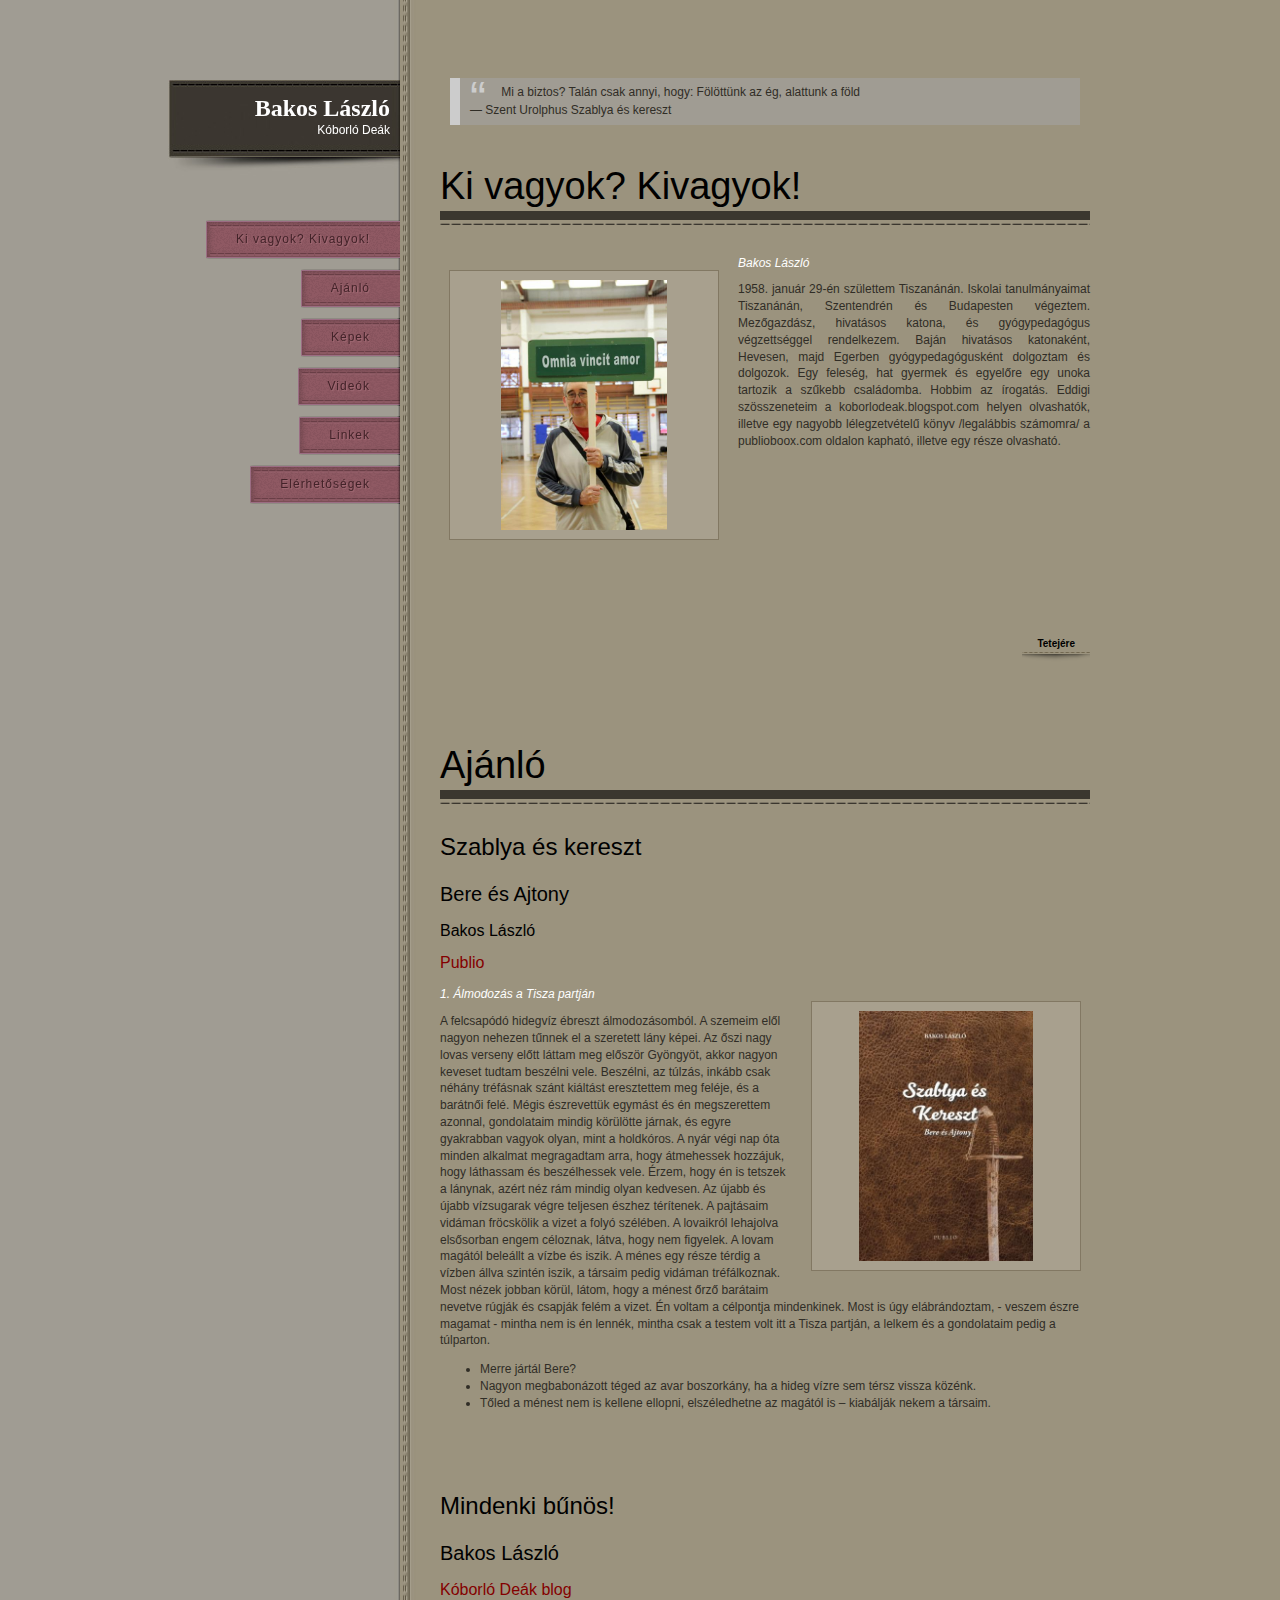
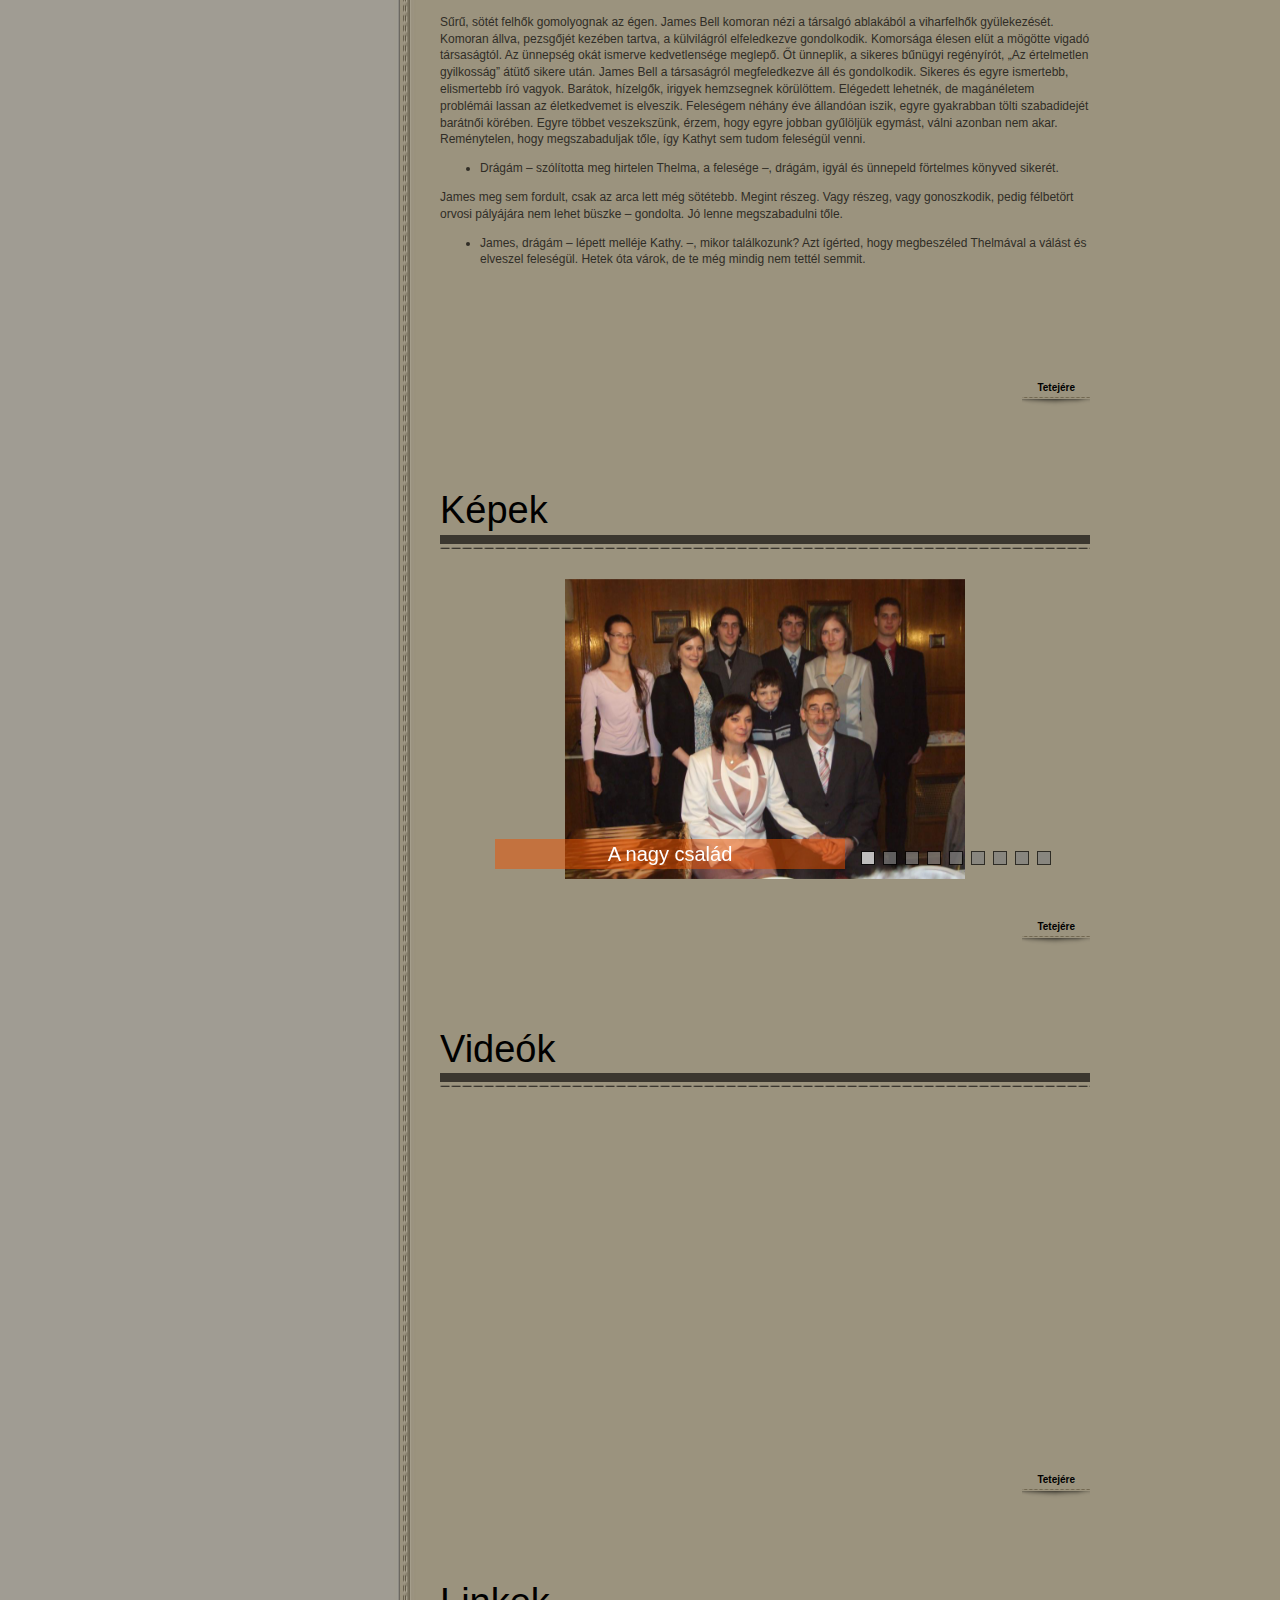
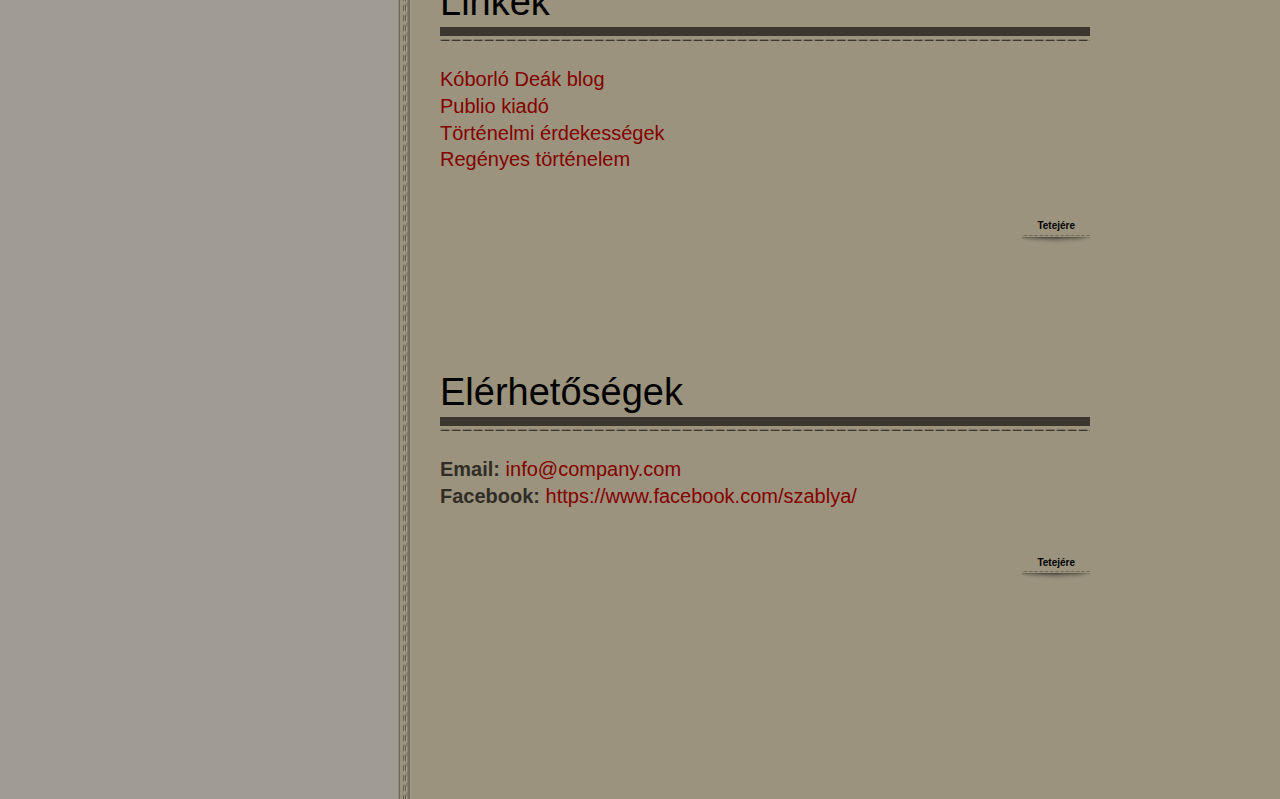
==== commit abf2b6ce: "Make major changes" ====
--- a/index.html
+++ b/index.html
@@ -14,6 +14,64 @@
 <script type='text/javascript' src='js/jquery.min.js'></script>
 <script type='text/javascript' src='js/jquery.scrollTo-min.js'></script>
 <script type='text/javascript' src='js/jquery.localscroll-min.js'></script>
+<script type='text/javascript' src="js/jssor.slider-22.1.8.min.js"></script>
+<script type="text/javascript">
+    jssor_1_slider_init = function() {
+
+        var jssor_1_SlideoTransitions = [
+          [{b:0,d:600,y:-290,e:{y:27}}],
+          [{b:0,d:1000,y:185},{b:1000,d:500,o:-1},{b:1500,d:500,o:1},{b:2000,d:1500,r:360},{b:3500,d:1000,rX:30},{b:4500,d:500,rX:-30},{b:5000,d:1000,rY:30},{b:6000,d:500,rY:-30},{b:6500,d:500,sX:1},{b:7000,d:500,sX:-1},{b:7500,d:500,sY:1},{b:8000,d:500,sY:-1},{b:8500,d:500,kX:30},{b:9000,d:500,kX:-30},{b:9500,d:500,kY:30},{b:10000,d:500,kY:-30},{b:10500,d:500,c:{x:87.50,t:-87.50}},{b:11000,d:500,c:{x:-87.50,t:87.50}}],
+          [{b:0,d:600,x:410,e:{x:27}}],
+          [{b:-1,d:1,o:-1},{b:0,d:600,o:1,e:{o:5}}],
+          [{b:-1,d:1,c:{x:175.0,t:-175.0}},{b:0,d:800,c:{x:-175.0,t:175.0},e:{c:{x:7,t:7}}}],
+          [{b:-1,d:1,o:-1},{b:0,d:600,x:-570,o:1,e:{x:6}}],
+          [{b:-1,d:1,o:-1,r:-180},{b:0,d:800,o:1,r:180,e:{r:7}}],
+          [{b:0,d:1000,y:80,e:{y:24}},{b:1000,d:1100,x:570,y:170,o:-1,r:30,sX:9,sY:9,e:{x:2,y:6,r:1,sX:5,sY:5}}],
+          [{b:2000,d:600,rY:30}],
+          [{b:0,d:500,x:-105},{b:500,d:500,x:230},{b:1000,d:500,y:-120},{b:1500,d:500,x:-70,y:120},{b:2600,d:500,y:-80},{b:3100,d:900,y:160,e:{y:24}}],
+          [{b:0,d:1000,o:-0.4,rX:2,rY:1},{b:1000,d:1000,rY:1},{b:2000,d:1000,rX:-1},{b:3000,d:1000,rY:-1},{b:4000,d:1000,o:0.4,rX:-1,rY:-1}]
+        ];
+
+        var jssor_1_options = {
+          $FillMode: 0,
+          $AutoPlay: true,
+          $Idle: 2000,
+          $CaptionSliderOptions: {
+            $Class: $JssorCaptionSlideo$,
+            $Transitions: jssor_1_SlideoTransitions,
+            $Breaks: [
+              [{d:2000,b:1000}]
+            ]
+          },
+          $ArrowNavigatorOptions: {
+            $Class: $JssorArrowNavigator$
+          },
+          $BulletNavigatorOptions: {
+            $Class: $JssorBulletNavigator$
+          }
+        };
+
+        var jssor_1_slider = new $JssorSlider$("jssor_1", jssor_1_options);
+
+        /*responsive code begin*/
+        /*you can remove responsive code if you don't want the slider scales while window resizing*/
+        function ScaleSlider() {
+            var refSize = jssor_1_slider.$Elmt.parentNode.clientWidth;
+            if (refSize) {
+                refSize = Math.min(refSize, 600);
+                jssor_1_slider.$ScaleWidth(refSize);
+            }
+            else {
+                window.setTimeout(ScaleSlider, 30);
+            }
+        }
+        ScaleSlider();
+        $Jssor$.$AddEvent(window, "load", ScaleSlider);
+        $Jssor$.$AddEvent(window, "resize", ScaleSlider);
+        $Jssor$.$AddEvent(window, "orientationchange", ScaleSlider);
+        /*responsive code end*/
+    };
+</script>
 <script type="text/javascript">
 $(document).ready(function () {
 $.localScroll();
@@ -29,32 +87,43 @@
 				<ul>
 					<li><a href="#ki_vagyok" class="home">Ki vagyok? Kivagyok!</a></li>
 					<li><a href="#ajanlo" class="about">Ajánló</a></li>
-					<li><a href="#portfolio" class="portfolio"><span></span>Portfolio</a></li>
-					<li><a href="#services" class="services"><span></span>Services</a></li>
-					<li><a href="#contact" class="contact"><span></span>Contact</a></li>
+					<li><a href="#kepek" class="kepek"><span></span>Képek</a></li>
+					<li><a href="#videok" class="videok"><span></span>Videók</a></li>
+					<li><a href="#linkek" class="linkek"><span></span>Linkek</a></li>
+					<li><a href="#elerhetoseg" class="elerhetoseg"><span></span>Elérhetőségek</a></li>
 				</ul>
 				<div class="cleaner"></div>
 			</div> <!-- END of -->
 		</div>
 		<div id="tooplate_main">
+
+			<blockquote>
+			    <p class="quote">Mi a biztos? Talán csak annyi, hogy: Fölöttünk az ég, alattunk a föld</p>
+			    <footer class="quote_footer">— Szent Urolphus Szablya és kereszt</footer>
+			</blockquote>
 			
 			<div id="ki_vagyok" class="main_box">
 				<h1>Ki vagyok? Kivagyok!</h1>
-				<img src="images/apa_tabla_250.jpg" alt="image" class="img_frame img_float_l" />
+				<div class="imgdiv img_float_l">
+					<img src="images/apa_tabla.jpg" alt="image" class="img_frame img_float_l" />
+				</div>
 				<p><em>Bakos László</em></p>
 				<p align="justify">1958. január 29-én születtem Tiszanánán. Iskolai tanulmányaimat Tiszanánán, Szentendrén és Budapesten végeztem. Mezőgazdász, hivatásos katona, és gyógypedagógus végzettséggel rendelkezem. Baján hivatásos katonaként, Hevesen, majd Egerben gyógypedagógusként dolgoztam és dolgozok. Egy feleség, hat gyermek és egyelőre egy unoka tartozik a szűkebb családomba. Hobbim az írogatás. Eddigi szösszeneteim a koborlodeak.blogspot.com helyen olvashatók, illetve egy nagyobb lélegzetvételű könyv /legalábbis számomra/ a publioboox.com oldalon kapható, illetve egy része olvasható.</p>
 				<div class="cleaner h40"></div>
 				<div class="cleaner"></div>
-				<a href="#tooplate_main" class="gototop">Go To Top</a>
+				<a href="#tooplate_main" class="gototop">Tetejére</a>
 				<div class="cleaner"></div>
 			</div> <!-- END of home -->
-			
+
 			<div id="ajanlo" class="main_box">
-			  <h1>Szablya és kereszt</h1>
-			  <h2>Bere és Ajtony</h2>
-			  <h3>Bakos László</h3>
+			  <h1>Ajánló</h1>
+			  <h2>Szablya és kereszt</h2>
+			  <h3>Bere és Ajtony</h3>
+			  <h4>Bakos László</h4>
 			  <h4><a href="https://publioboox.com/">Publio</a></h4>
-			  <img src="images/szablya_250.jpg" alt="image" class="img_float_r img_frame" />
+			  <div class="imgdiv img_float_r">
+			  	<img src="images/szablya.jpg" alt="image" class="img_float_r img_frame" />
+			  </div>
 				<p><em>1. Álmodozás a Tisza partján</em></p>
 				<p>A felcsapódó hidegvíz ébreszt álmodozásomból. A szemeim elől nagyon nehezen tűnnek el a szeretett lány képei. Az őszi nagy lovas verseny előtt láttam meg először Gyöngyöt, akkor nagyon keveset tudtam beszélni vele. Beszélni, az túlzás, inkább csak néhány tréfásnak szánt kiáltást eresztettem meg feléje, és a barátnői felé. Mégis észrevettük egymást és én megszerettem azonnal, gondolataim mindig körülötte járnak, és egyre gyakrabban vagyok olyan, mint a holdkóros. A nyár végi nap óta minden alkalmat megragadtam arra, hogy átmehessek hozzájuk, hogy láthassam és beszélhessek vele. Érzem, hogy én is tetszek a lánynak, azért néz rám mindig olyan kedvesen. Az újabb és újabb vízsugarak végre teljesen észhez térítenek. A pajtásaim vidáman fröcskölik a vizet a folyó szélében. A lovaikról lehajolva elsősorban engem céloznak, látva, hogy nem figyelek. A lovam magától beleállt a vízbe és iszik. A ménes egy része térdig a vízben állva szintén iszik, a társaim pedig vidáman tréfálkoznak. Most nézek jobban körül, látom, hogy a ménest őrző barátaim nevetve rúgják és csapják felém a vizet. Én voltam a célpontja mindenkinek. Most is úgy elábrándoztam, - veszem észre magamat - mintha nem is én lennék, mintha csak a testem volt itt a Tisza partján, a lelkem és a gondolataim pedig a túlparton.
 				<ul>
@@ -77,99 +146,99 @@
 				    </ul></p>
 				</div>
 				<div class="cleaner"></div>
-					<a href="#tooplate_main" class="gototop">Go To Top</a>
+					<a href="#tooplate_main" class="gototop">Tetejére</a>
 				<div class="cleaner"></div>
 			</div> <!-- END of about -->
+
+			<div id="kepek" class="main_box">
+				<h1>Képek</h1>
+				<div id="jssor_1" style="position:relative;margin:0 auto;top:0px;left:0px;width:600px;height:300px;overflow:hidden;visibility:hidden;">
+			        <!-- Loading Screen -->
+			        <div data-u="loading" style="position: absolute; top: 0px; left: 0px;">
+			            <div style="filter: alpha(opacity=70); opacity: 0.7; position: absolute; display: block; top: 0px; left: 0px; width: 100%; height: 100%;"></div>
+			            <div style="position:absolute;display:block;background:url('images/loading.gif') no-repeat center center;top:0px;left:0px;width:100%;height:100%;"></div>
+			        </div>
+			        <div data-u="slides" style="cursor:default;position:relative;top:0px;left:0px;width:600px;height:300px;overflow:hidden;">
+			            <div>
+			                <img data-u="image" src="images/csalad.jpg" />
+			                <div data-u="caption" data-t="0" style="position:absolute;top:550px;left:30px;width:350px;height:30px;z-index:0;background-color:rgba(235,81,0,0.5);font-size:20px;color:#ffffff;line-height:30px;text-align:center;">A nagy család</div>
+			            </div>
+			            <div>
+			                <img data-u="image" src="images/barbara.jpg" />
+			                <div data-u="caption" data-t="0" style="position:absolute;top:550px;left:30px;width:350px;height:30px;z-index:0;background-color:rgba(235,81,0,0.5);font-size:20px;color:#ffffff;line-height:30px;text-align:center;">Barabara</div>
+			            </div>
+			            <div>
+			                <img data-u="image" src="images/termek_cimlapfoto.jpg" />
+			                <div data-u="caption" data-t="0" style="position:absolute;top:550px;left:30px;width:350px;height:30px;z-index:0;background-color:rgba(235,81,0,0.5);font-size:20px;color:#ffffff;line-height:30px;text-align:center;">Szablya és kereszt</div>
+			            </div>
+			            <div>
+			                <img data-u="image" src="images/apacs.jpg" />
+			                <div data-u="caption" data-t="0" style="position:absolute;top:550px;left:30px;width:350px;height:30px;z-index:0;background-color:rgba(235,81,0,0.5);font-size:20px;color:#ffffff;line-height:30px;text-align:center;">Apacs</div>
+			            </div>
+			            <div>
+			                <img data-u="image" src="images/tiszanana.jpg" />
+			                <div data-u="caption" data-t="0" style="position:absolute;top:550px;left:30px;width:350px;height:30px;z-index:0;background-color:rgba(235,81,0,0.5);font-size:20px;color:#ffffff;line-height:30px;text-align:center;">Tiszanána</div>
+			            </div>
+			            <div>
+			                <img data-u="image" src="images/images.png" />
+			                <div data-u="caption" data-t="0" style="position:absolute;top:550px;left:30px;width:350px;height:30px;z-index:0;background-color:rgba(235,81,0,0.5);font-size:20px;color:#ffffff;line-height:30px;text-align:center;">Nána-nána</div>
+			            </div>
+			            <div>
+			                <img data-u="image" src="images/12373305_968911383156342_9132618098794553148_n.jpg" />
+			                <div data-u="caption" data-t="0" style="position:absolute;top:550px;left:30px;width:350px;height:30px;z-index:0;background-color:rgba(235,81,0,0.5);font-size:20px;color:#ffffff;line-height:30px;text-align:center;">Portré</div>
+			            </div>
+			            <div>
+			                <img data-u="image" src="images/p1270340.jpg" />
+			                <div data-u="caption" data-t="0" style="position:absolute;top:550px;left:30px;width:350px;height:30px;z-index:0;background-color:rgba(235,81,0,0.5);font-size:20px;color:#ffffff;line-height:30px;text-align:center;">Előadás 1</div>
+			            </div>
+			            <div>
+			                <img data-u="image" src="images/img_6505.jpg" />
+			                <div data-u="caption" data-t="0" style="position:absolute;top:550px;left:30px;width:350px;height:30px;z-index:0;background-color:rgba(235,81,0,0.5);font-size:20px;color:#ffffff;line-height:30px;text-align:center;">Előadás 2</div>
+			            </div>
+			        </div>
+			        <!-- Bullet Navigator -->
+			        <div data-u="navigator" class="jssorb01" style="bottom:16px;right:16px;">
+			            <div data-u="prototype" style="width:12px;height:12px;"></div>
+			        </div>
+			        <!-- Arrow Navigator -->
+			        <span data-u="arrowleft" class="jssora02l" style="top:0px;left:8px;width:55px;height:55px;" data-autocenter="2"></span>
+			        <span data-u="arrowright" class="jssora02r" style="top:0px;right:8px;width:55px;height:55px;" data-autocenter="2"></span>
+			    </div>
+			    <script type="text/javascript">jssor_1_slider_init();</script>
+			    <div class="cleaner"></div>
+					<a href="#tooplate_main" class="gototop">Tetejére</a>
+				<div class="cleaner"></div>
+		    </div>
+
+		    <div id="videok" class="main_box">
+				<h1>Videók</h1>
+				<iframe width="560" height="315" src="https://www.youtube.com/embed/1YyVz-D9n3g" frameborder="0" allowfullscreen></iframe>
+				<div class="cleaner"></div>
+					<a href="#tooplate_main" class="gototop">Tetejére</a>
+				<div class="cleaner"></div>
+		    </div>
+
+		    <div id="linkek" class="main_box">
+				<h1>Linkek</h1>
+				<div class="link"><a href="http://koborlodeak.blogspot.hu/" target="_blank">Kóborló Deák blog</a><br /></div>
+				<div class="link"><a href="https://publioboox.com/" class="link" target="_blank">Publio kiadó</a><br /></div>
+				<div class="link"><a href="https://www.facebook.com/Történelmi-érdekességek-284129208654455/?fref=ts" class="link" target="_blank">Történelmi érdekességek</a><br /></div>
+				<div class="link"><a href="http://regenyestortenelem.network.hu/" class="link" target="_blank">Regényes történelem</a><br /></div>
+		    	<div class="cleaner"></div>
+					<a href="#tooplate_main" class="gototop">Tetejére</a>
+				<div class="cleaner"></div>
+		    </div>
 			
-			<div id="portfolio" class="main_box">
-				<h1>Our Portfolio</h1>
-				<ul id="gallery">
-					<li><a href="images/portfolio/01.jpg"><img src="images/portfolio/01.jpg" alt="Image 01" class="img_frame" /></a></li>
-					<li><a href="images/portfolio/02.jpg"><img src="images/portfolio/02.jpg" alt="Image 02" class="img_frame" /></a></li>
-					<li><a href="images/portfolio/03.jpg"><img src="images/portfolio/03.jpg" alt="Image 03" class="img_frame" /></a></li>
-					<li><a href="images/portfolio/04.jpg"><img src="images/portfolio/04.jpg" alt="Image 04" class="img_frame" /></a></li>              
-				</ul>
-				<div class="cleaner"></div>
-				<a href="#tooplate_main" class="gototop">Go To Top</a>
-				<div class="cleaner"></div>
-			</div> <!-- END of portfolio --> 
-			
-			<div id="services" class="main_box">
-				<h1>Our Services</h1>
-				<img src="images/tooplate_image_01.jpg" alt="Image 01" class="img_float_l img_frame" />
-				<p><em>Etiam vel purus ut eros ullamcorper faucibus ut ac mi. Sed eu elit diam. Sed cursus, sem eget auctor gravida, quam nunc faucibus diam, nec volutpat nunc nisi sed enim.</em></p>
-				<p> Class aptent taciti sociosqu ad litora torquent per conubia nostra, per inceptos himenaeos. <a href="#">Nam mauris ipsum</a>, pulvinar sit amet varius at, placerat ut felis. Curabitur consectetur aliquam purus, eget faucibus est ultrices iaculis. Suspendisse luctus mauris et erat imperdiet rutrum. Nulla fermentum ligula eu dolor venenatis nec rutrum nisl dictum. Nullam lobortis, nisi non ultricies semper. </p>
-				<p>Pellentesque gravida tempus sodales. Cum sociis natoque penatibus et magnis dis parturient montes, nascetur ridiculus mus. Nullam ante metus, <a href="#">mattis</a> in adipiscing in, bibendum sed purus. Cras eget nunc nisi, id mattis dui. Curabitur ac erat lacus, et posuere sapien. Curabitur metus turpis, lacinia et iaculis ac, pharetra vitae risus. Praesent a nunc sapien. Aliquam elementum sagittis ante, vitae interdum nunc tempor semper. Aenean eget nulla diam. Nullam orci urna, gravida vel fringilla non, condimentum vitae erat. Ut a augue a lorem sodales egestas. Quisque sodales sollicitudin sapien et sollicitudin.</p>
-				<div class="cleaner h40"></div>
-				<div class="col_12 float_l">
-					<h3>Our Services</h3>
-					<h6>Morbi luctus vitae cursus</h6>
-					<p>Curabitur metus turpis, lacinia et iaculis ac, pharetra vitae risus. Praesent a nunc sapien.</p>
-					<h6>Cum sociis natoque</h6>
-					<p>Pellentesque gravida tempus sodales. Cum sociis natoque penatibus et magnis dis parturient montes, nascetur ridiculus mus.</p>
-					<h6>Ut a augue a lorem</h6>
-					<p>Nullam orci urna, gravida vel fringilla non, condimentum vitae erat. Ut a augue a lorem sodales egestas.</p>
-				</div>
-				<div class="col_12 float_r">
-					<h3>Testimonials</h3>
-					<blockquote>
-						<p>Fusce nec felis id lacus sollicitudin vulputate. Proin tincidunt, arcu id pellentesque accumsan, neque dolor imperdiet ligula, quis viverra tellus nulla a odio. Curabitur vitae risus turpis. </p>
-						<cite>George - <span>Web Designer</span></cite>
-					</blockquote>
-					<blockquote>
-						<p>Sed interdum quam id neque convallis ac convallis tortor scelerisque. Etiam viverra dictum urna, vitae consectetur justo egestas vel. Ut vulputate eros, vehicula aliquet enim cursus vitae. </p>
-						<cite>Smith - <span>Internet Marketing Officer</span></cite> 
-					</blockquote>
-				</div>
-				<div class="cleaner"></div>
-				<a href="#tooplate_main" class="gototop">Go To Top</a>
-				<div class="cleaner"></div>
-			</div> <!-- END of services -->
-			
-			<div id="contact" class="main_box">
-				<h1>Contact Us</h1>
-				<p>Ut risus nibh, convallis viverra facilisis sit amet, scelerisque vitae lacus. Etiam sollicitudin vestibulum massa, ac malesuada leo volutpat vel. Praesent vitae est eget augue rutrum molestie. Donec hendrerit placerat nunc, et interdum felis vehicula a. Validate <a href="http://validator.w3.org/check?uri=referer" rel="nofollow"><strong>XHTML</strong></a> and <a href="http://jigsaw.w3.org/css-validator/check/referer" rel="nofollow"><strong>CSS</strong></a>.</p>
-					<div class="cleaner h30"></div>
-					<div class="col_12 float_l">
-					<h4>Quick Contact Form</h4>
-						<div id="contact_form">
-						
-							<form method="post" name="contact" action="#">
-								<label for="author">Name:</label> <input type="text" id="author" name="author" class="required input_field" />
-								<div class="cleaner h10"></div>
-															
-								<label for="email">Email:</label> <input type="text" class="validate-email required input_field" name="email" id="email" />
-								<div class="cleaner h10"></div>
-													
-								<label for="subject">Subject:</label> <input type="text" class="validate-subject required input_field" name="subject" id="subject"/>				               
-								<div class="cleaner h10"></div>
-									
-								<label for="text">Message:</label> <textarea id="text" name="text" rows="0" cols="0" class="required"></textarea>
-								<div class="cleaner h10"></div>				
-														
-								<input type="submit" value="Send" id="submit" name="submit" class="submit_btn float_l" />
-								<input type="reset" value="Reset" id="reset" name="reset" class="submit_btn float_r" />						
-							</form>		
-							
-						</div> 
+			<div id="elerhetoseg" class="main_box">
+				<h1>Elérhetőségek</h1>
+					<div class="link">
+						<b>Email:</b> <a href="mailto:erbak@freemail.hu">info@company.com</a>
 					</div>
-					
-					<div class="col_12 float_r">
-						<h4>Our Location</h4>
-						<iframe width="300" height="150" frameborder="0" scrolling="no" marginheight="0" marginwidth="0" src="http://maps.google.com/maps?f=q&amp;source=s_q&amp;hl=EN&amp;q=time+square&amp;aq=&amp;sll=40.716558,-73.931122&amp;sspn=0.40438,1.056747&amp;ie=UTF8&amp;rq=1&amp;ev=p&amp;split=1&amp;radius=33.22&amp;hq=time+square&amp;hnear=&amp;ll=37.061753,-95.677185&amp;spn=0.438347,0.769043&amp;z=9&amp;output=embed"></iframe><br /><small><a href="http://maps.google.com/maps?f=q&amp;source=embed&amp;hl=EN&amp;q=time+square&amp;aq=&amp;sll=40.716558,-73.931122&amp;sspn=0.40438,1.056747&amp;ie=UTF8&amp;rq=1&amp;ev=p&amp;split=1&amp;radius=33.22&amp;hq=time+square&amp;hnear=&amp;ll=37.061753,-95.677185&amp;spn=0.438347,0.769043&amp;z=9">View Larger Map</a></small>                
-						<div class="cleaner h30"></div>
-						
-						<h4>Mailing Address</h4>
-						<h6>Company Name</h6>
-						550-880 Duis lacinia dictum, <br />
-						Nunc porta ante vitae nisi, 10110<br />
-						Aenean molestie risus<br /><br />
-					
-						<b>Phone:</b> 030-030-0330<br />
-						<b>Email:</b> <a href="mailto:info@company.com">info@company.com</a> 
+					<div class="link">
+						<b>Facebook:</b> <a href="https://www.facebook.com/szablya/">https://www.facebook.com/szablya/</a>
 					</div>
 				<div class="cleaner"></div>
-				<a href="#tooplate_main" class="gototop">Go To Top</a>
+				<a href="#tooplate_main" class="gototop">Tetejére</a>
 				<div class="cleaner"></div>
 			</div> <!-- END of contact -->
 			
--- a/tooplate_style.css
+++ b/tooplate_style.css
@@ -16,15 +16,39 @@
 	background-position: center
 }
 
+blockquote {
+  background: #a09c93;
+  border-left: 10px solid #ccc;
+  margin: 1.5em 10px;
+  padding: 0.5em 10px;
+  quotes: "\201C""\201D""\2018""\2019";
+}
+blockquote:before {
+  color: #ccc;
+  content: open-quote;
+  font-size: 4em;
+  line-height: 0.1em;
+  margin-right: 0.25em;
+  vertical-align: -0.4em;
+}
+blockquote p {
+  display: inline;
+}
+
 a, a:link, a:visited { color: #840000; font-weight: normal; text-decoration: none }
 a:hover { text-decoration: underline; }
 
 a.gototop { clear: both; float: right; display:block; margin-top: 40px; padding: 0 15px 10px; font-size: 10px; color: #000; font-weight: 700;background: url(images/gototop.png) no-repeat bottom center }
 
 p { margin: 0 0 10px 0; padding: 0; }
-img { border: none; }
+img { 
+	border: none;
+	width: 100%;
+    height: 100%;
+    object-fit: contain;
+}
 em { color: #fff }
-blockquote { font-style: italic; margin: 0 0 20px 0}
+
 cite { font-weight: bold; color:#840000; }
 cite a, cite a:link, cite a:visited  { font-size: 12px; text-decoration: none; font-style: normal }
 cite span { font-weight: 400; color: #302d26; }
@@ -86,7 +110,7 @@
 
 #tooplate_main h1 { font-size: 38px; padding-bottom: 30px; margin-bottom: 30px; background: url(images/header.png) repeat-x bottom }
 
-.main_box { min-height: 600px; padding: 30px 0; margin-bottom: 30px; background: url(images/divider.png) repeat-x bottom }
+.main_box { min-height: 300px; padding: 30px 0; margin-bottom: 30px; background: url(images/divider.png) repeat-x bottom }
 .main_box2 { padding: 30px 0; margin-bottom: 30px; background: url(images/divider.png) repeat-x bottom }
 
 
@@ -114,4 +138,65 @@
 #twitter ul { margin: 0; padding: 0; list-style: none } 
 #twitter ul li { margin: 0 0 15px; padding: 0 0 15px; border-bottom: 1px dashed #665f51} 
 
-.col_12 { width: 300px }+.col_12 { width: 300px }
+
+.jssorb01 {
+            position: absolute;
+        }
+        .jssorb01 div, .jssorb01 div:hover, .jssorb01 .av {
+            position: absolute;
+            /* size of bullet elment */
+            width: 12px;
+            height: 12px;
+            filter: alpha(opacity=70);
+            opacity: .7;
+            overflow: hidden;
+            cursor: pointer;
+            border: #000 1px solid;
+        }
+        .jssorb01 div { background-color: gray; }
+        .jssorb01 div:hover, .jssorb01 .av:hover { background-color: #d3d3d3; }
+        .jssorb01 .av { background-color: #fff; }
+        .jssorb01 .dn, .jssorb01 .dn:hover { background-color: #555555; }
+
+        /* jssor slider arrow navigator skin 02 css */
+        /*
+        .jssora02l                  (normal)
+        .jssora02r                  (normal)
+        .jssora02l:hover            (normal mouseover)
+        .jssora02r:hover            (normal mouseover)
+        .jssora02l.jssora02ldn      (mousedown)
+        .jssora02r.jssora02rdn      (mousedown)
+        .jssora02l.jssora02lds      (disabled)
+        .jssora02r.jssora02rds      (disabled)
+        */
+        .jssora02l, .jssora02r {
+            display: block;
+            position: absolute;
+            /* size of arrow element */
+            width: 55px;
+            height: 55px;
+            cursor: pointer;
+            background: url('img/a02.png') no-repeat;
+            overflow: hidden;
+        }
+        .jssora02l { background-position: -3px -33px; }
+        .jssora02r { background-position: -63px -33px; }
+        .jssora02l:hover { background-position: -123px -33px; }
+        .jssora02r:hover { background-position: -183px -33px; }
+        .jssora02l.jssora02ldn { background-position: -3px -33px; }
+        .jssora02r.jssora02rdn { background-position: -63px -33px; }
+        .jssora02l.jssora02lds { background-position: -3px -33px; opacity: .3; pointer-events: none; }
+        .jssora02r.jssora02rds { background-position: -63px -33px; opacity: .3; pointer-events: none; }
+
+.imgdiv {
+	width: 250px;
+    height:250px;
+    padding: 9px; 
+    margin-bottom: 30px
+}
+
+.link {
+	font-size: 20px;
+	margin-bottom: 10px;
+}